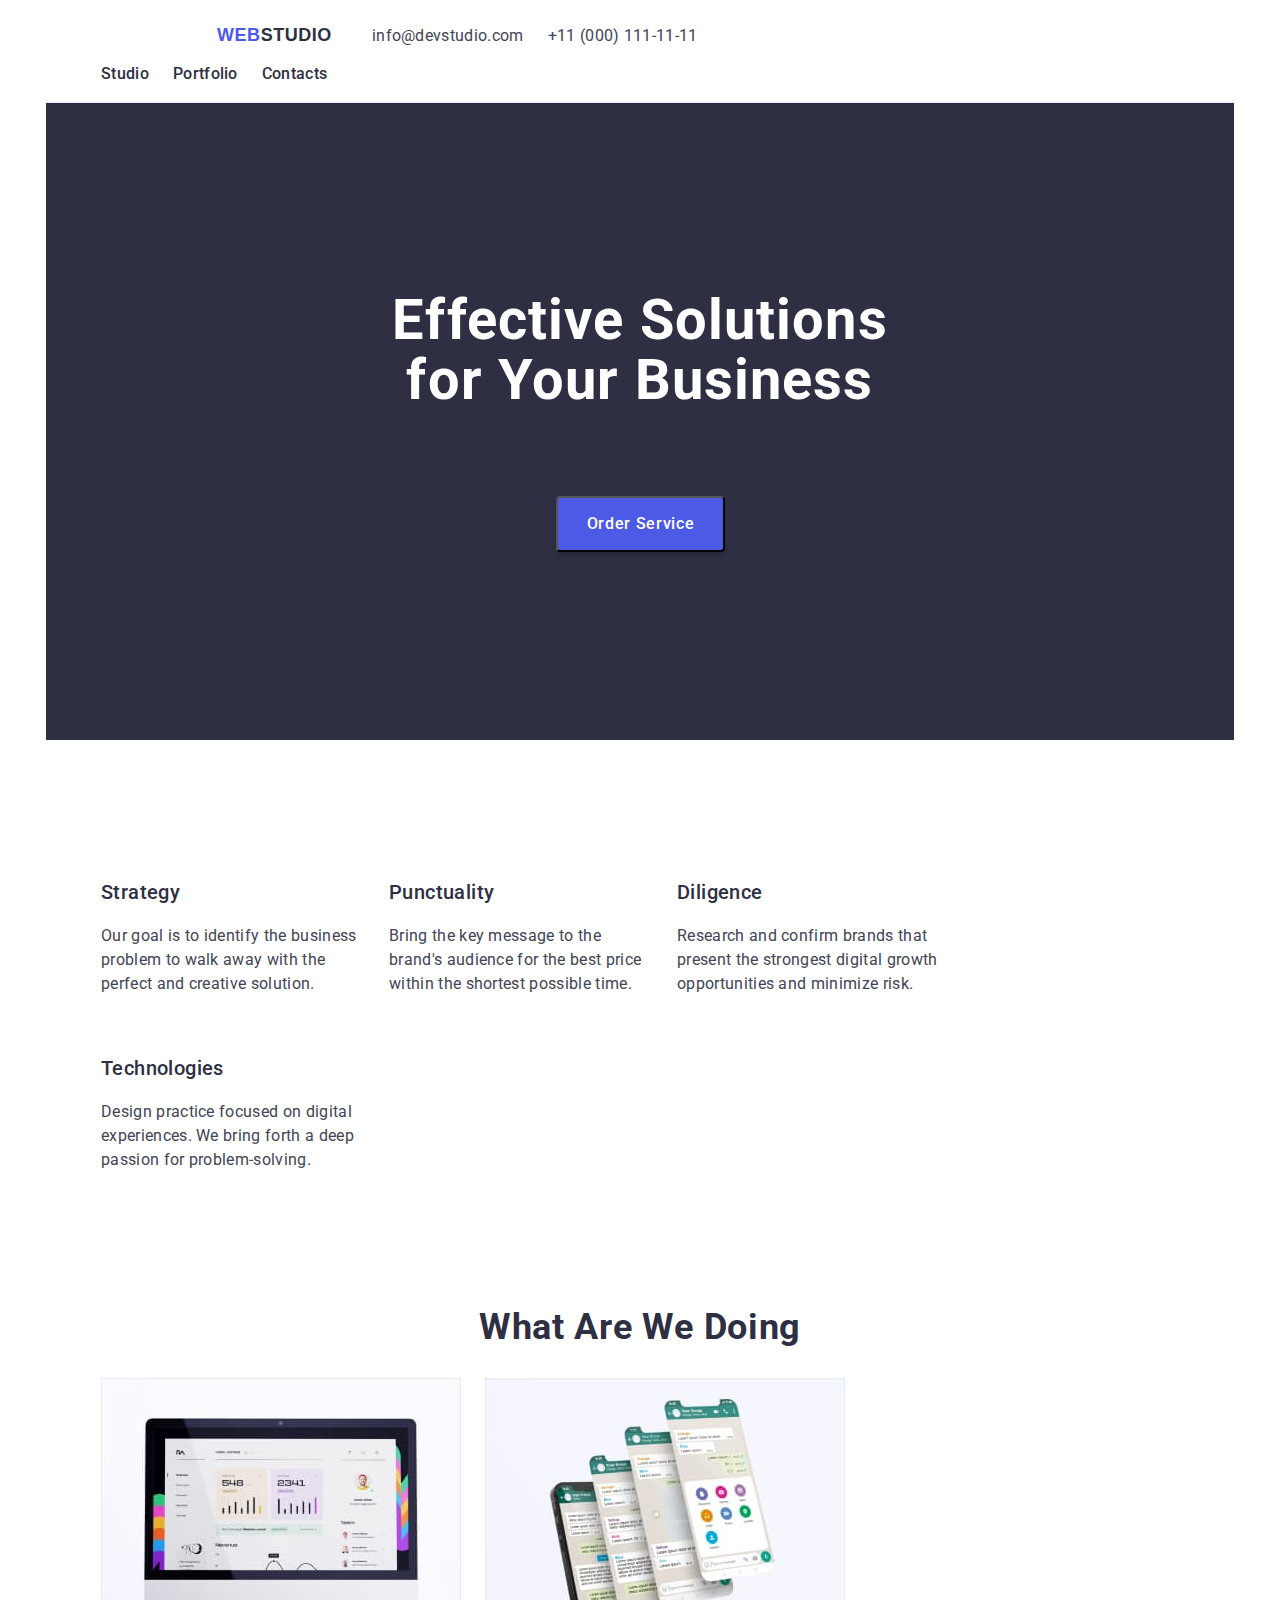
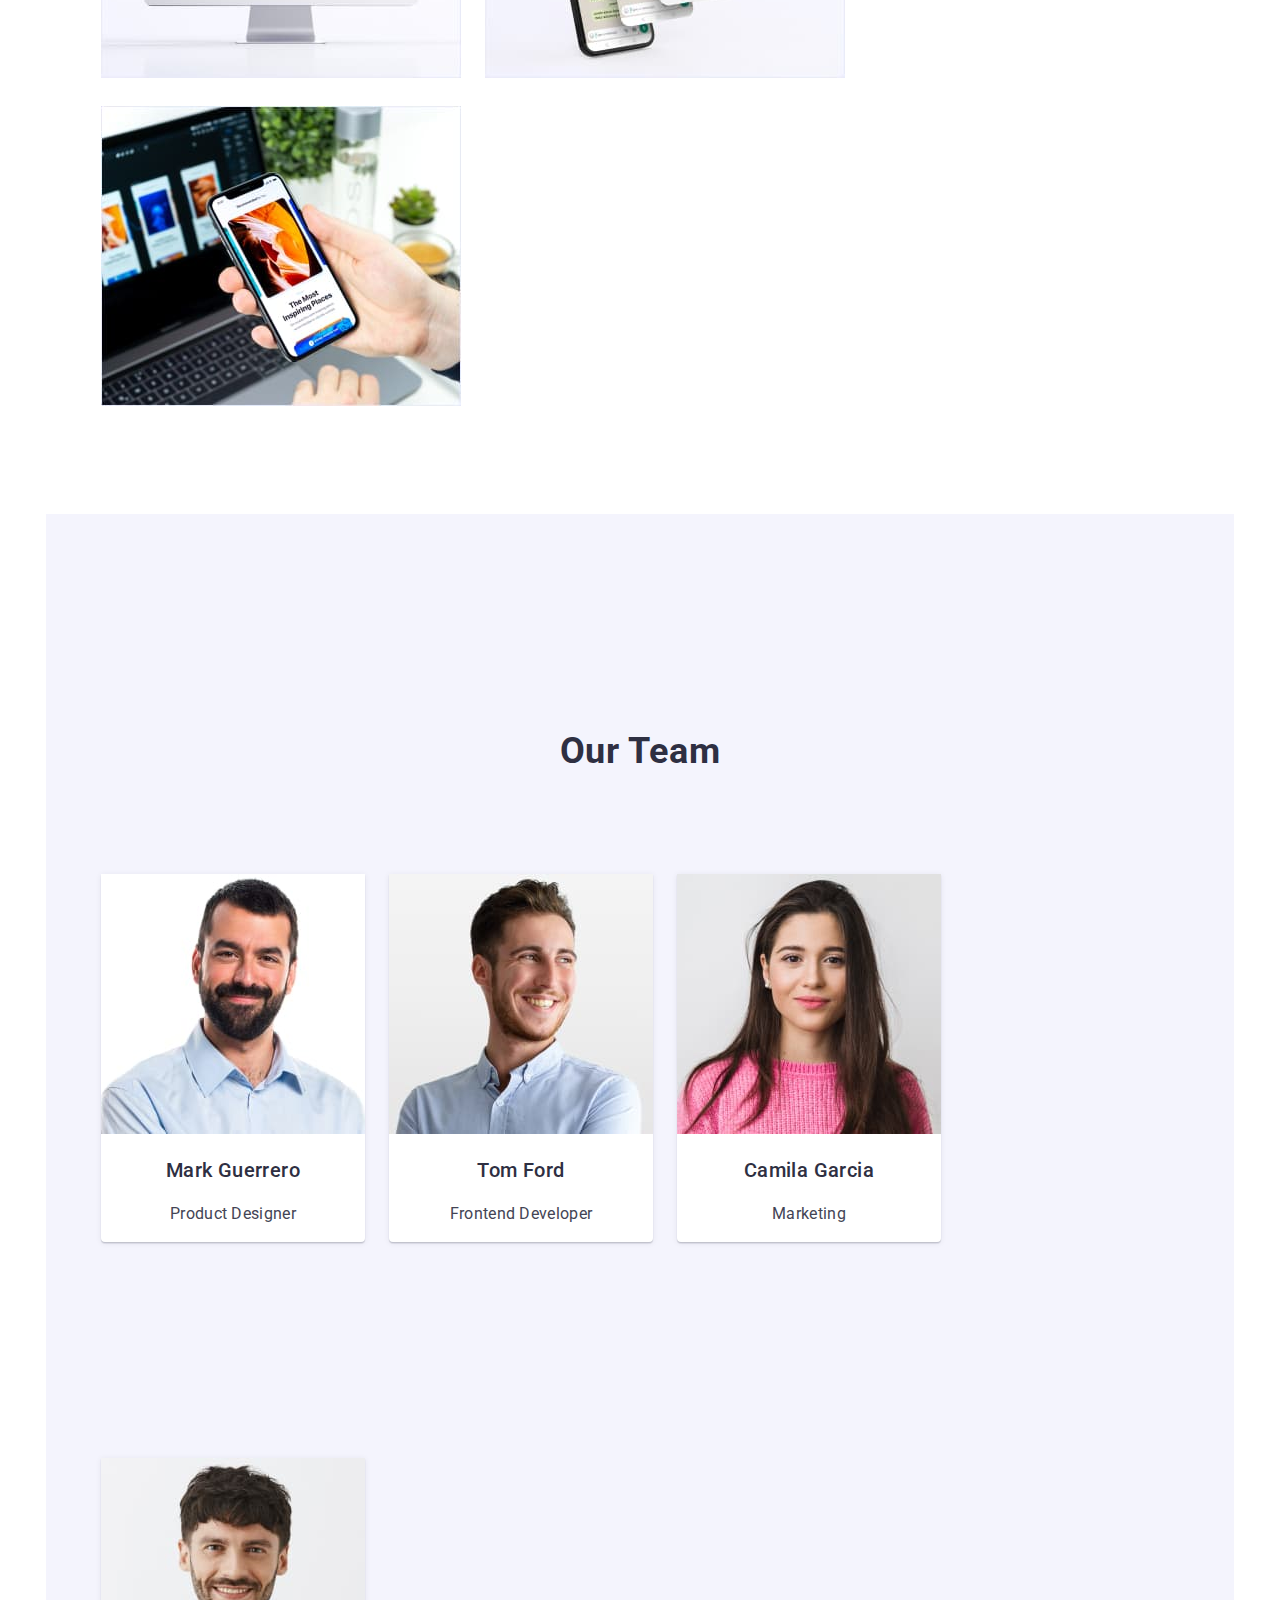
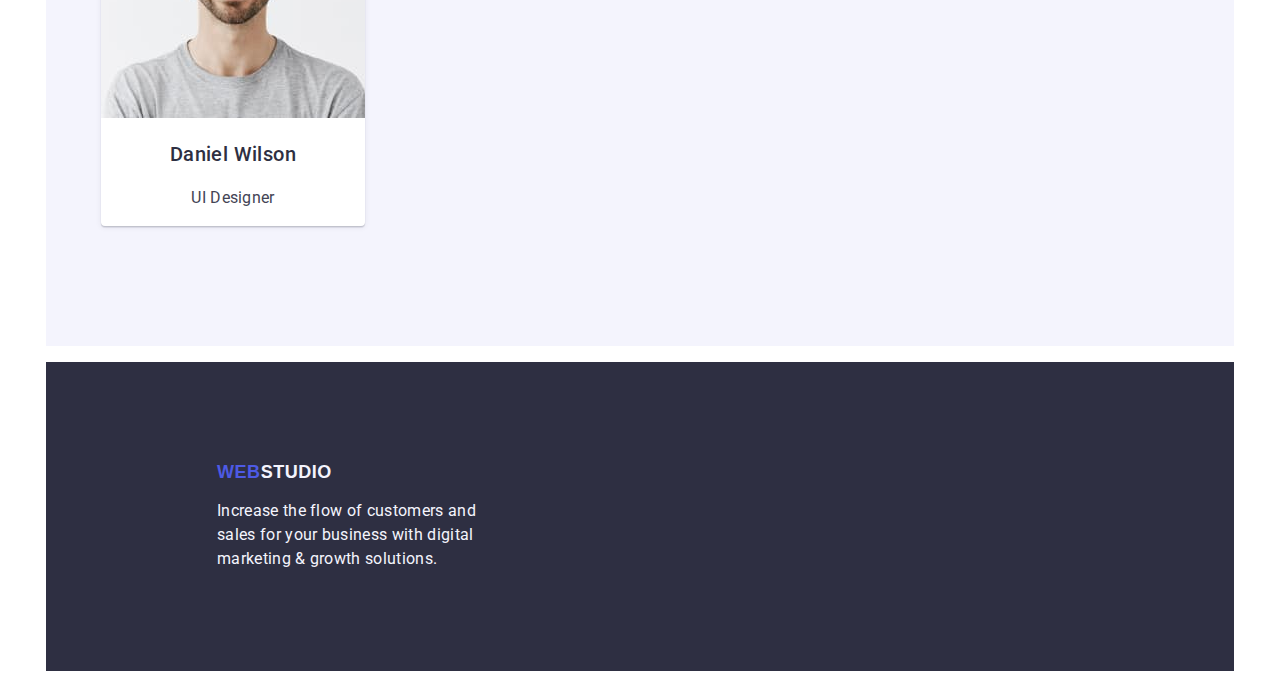
==== index.html @ 90f6d286 "homework#3" ====
<!DOCTYPE html>
<html lang="en">
<head>
    <meta charset="UTF-8">
    <meta http-equiv="X-UA-Compatible" content="IE=edge">
    <meta name="viewport" content="width=device-width, initial-scale=1.0">
    <link rel="stylesheet" href="node_modules/modern-normalize/modern-normalize.css">
    <link rel="preconnect" href="https://fonts.googleapis.com">
    <link rel="preconnect" href="https://fonts.gstatic.com" crossorigin>
    <link href="https://fonts.googleapis.com/css2?family=Courgette& family=Raleway:wght@800&family=Roboto:wght@400;500;700;900&display=swap"     rel="stylesheet">
    <link rel="stylesheet" href="./css/styles.css" />
    <title>WebStudio</title>
</head>
<body>
<header>
        <div class="container header">
        <nav>
        <a href="./index.html" class="logo link">Web<span class="logo-header">Studio</span></a>
            <ul class="list">
            <li>
                <a href="./index.html" class="link-header link">Studio</a>
            </li>
            <li>
                <a href="./portfolio.html" class="link-header link">Portfolio</a>
            </li>
            <li>
                <a href="" class="link-header link">Contacts</a>
            </li>
        </ul>
        </nav>
    <address class="contact">
    <ul class="list">
        <li>
            <a href="mailto:info@devstudio.com" class="link-contact link">info@devstudio.com</a>
        </li>
        <li>
            <a href="tel:+110001111111" class="link-contact link">+11 (000) 111-11-11</a>
        </li>
    </ul>
    </address>
</div>
</header>
<main>
    <section class="section">
    <div class="container hero">
 <h1 class="hero-title">Effective Solutions <br />for Your Business</h1>
 <button type="button" class="hero-button">Order Service</button>
</div>
 </section>
 <section class="section">
    <div class="container features">
    <h2 class="visually-hidden" hidden>Our features</h2>
 <ul class="list">
    <li>
        <div class="features-container">
        <h3 class="features-title">Strategy</h3>
        <p class="features-text">Our goal is to identify the business
            problem to walk away with the perfect and creative solution. </p>
        </div>
    </li>
    <li>
        <div class="features-container">
        <h3 class="features-title">Punctuality</h3>
        <p class="features-text">Bring the key message to the brand's audience for the best price within the shortest possible time.</p>
    </div>
    </li>
    <li>
        <div class="features-container">
        <h3 class="features-title">Diligence</h3>
       <p class="features-text">Research and confirm brands that present the strongest digital growth opportunities and minimize risk.</p>
    </div>
    </li>
    <li>
        <div class="features-container">
        <h3 class="features-title">Technologies</h3>
        <p class="features-text">Design practice focused on digital experiences. We bring forth a deep passion for problem-solving.</p>
    </div>
    </li>
 </ul>
</div>
 </section>
 <section class="section">
    <div class="container project"> 
 <h2 class="secondary-title">What are we doing</h2>
 <ul class="list">
    <li>
        <div class="project-container">
        <img src="./images/monitor.jpg" alt="monitor" width="360" height="300"/>
    </div>
    </li>
    <li>
        <div class="project-container">
        <img src="./images/phone.jpg" alt="phone" width="360" height="300"/>
    </div>
    </li>
    <li>
        <div class="project-container">
        <img src="./images/nout.jpg" alt="nout" width="360" height="300"/>
    </div>
    </li>
 </ul>
</div>
</section>
<section class="section">
    <div class="container comando">     
 <h2 class="secondary-title">Our Team</h2>
 <ul class="list">
    <li class="comando-fon-secondary">
        <div class="comando-container">
        <img src="./images/mark.jpg" alt="mark" width="264" height="260"/>
        <h3 class="comando-title">Mark Guerrero</h3>
        <p class="comando-text">Product Designer</p>
    </div>
    </li>
    <li class="comando-fon-secondary">
        <div class="comando-container">
        <img src="./images/tom.jpg" alt="tom" width="264" height="260"/>
        <h3 class="comando-title">Tom Ford</h3>
        <p class="comando-text">Frontend Developer</p>
    </div>
    </li>
    <li class="comando-fon-secondary">
        <div class="comando-container">
        <img src="./images/camila.jpg" alt="camila" width="264" height="260"/>
        <h3 class="comando-title">Camila Garcia</h3>
        <p class="comando-text">Marketing</p>
    </div>
    </li>
    <li class="comando-fon-secondary">
        <div class="comando-container ">
        <img src="./images/daniel.jpg" alt="daniel" width="264" height="260"/>
        <h3 class="comando-title">Daniel Wilson</h3>
        <p class="comando-text">UI Designer</p>
    </div>
    </li>
 </ul>
 </div>
</section>
</main>
<footer>
    <div class="container footer"> 
       <a href="./index.html" class="logo link">Web<span class="logo-footer">Studio</span></a>
    <p class="footer-text">Increase the flow of customers and <br /> sales for your business with digital <br /> marketing & growth solutions.</p>
    </div>
</footer>
</body>
</html>
---- css/styles.css ----
:root {
--brand-color:#434455;
--fon-text-color:#FFFFFF;
--logo-color:#4D5AE5;
--active-color:#404BBF;
--secondary-color:#2E2F42;
--text-footer-color:#F4F4FD;
--border-portfolio-color:#E7E9FC;

}
body {
    font-family: 'Roboto', sans-serif;
    font-size: 16px;
    font-weight: 400;
    color:var(--brand-color) ;
    background-color: var(--fon-text-color);
  } 
.logo {
    color: var(--logo-color);
    font-family: 'Raleway', sans-serif;
    font-weight: 800;
    font-size: 18px;
    line-height: 1.17;
    text-transform: uppercase;
    letter-spacing: 0.03em;
    text-decoration: none;
    padding-left: 156px;
}
.logo-header {
    color: var(--secondary-color);
}

.list {
    list-style: none;
    display: flex;
    flex-wrap: wrap;
    align-items: center;
    gap: 24px;
    }
.link {
    text-decoration: none;
}
.link-header {
    font-weight: 500;
    font-size: 16px;
    line-height: 1.5;
    letter-spacing: 0.02em;
    color: var(--secondary-color); 
  
}
.link:hover,
.link:focus {
    color: var(--active-color);
}
.contact {  
    font-style: normal;
}
.link-contact {
    font-size: 16px;
    line-height: 1.5;
    letter-spacing: 0.02em;
    color: var(--brand-color);
}
.link-contact:hover,
.link-contact:focus {
    color: var(--active-color); 
}
.hero {
    background-color: var(--secondary-color);
    text-align: center;
    
}
.hero-title {
    font-size: 56px;
    line-height: 1.07;
    color: var(--fon-text-color);
    letter-spacing: 0.02em; 
    padding-top: 188px;
    margin-top: 0; 
}
.hero-button {
    font-family: 'Roboto', sans-serif;
    background: var(--logo-color);
    color: var(--fon-text-color);
    font-weight: 500;
    font-size: 16px;
    line-height: 1.5;
    letter-spacing: 0.04em;
    cursor: pointer;
    width: 169px;
    height: 56px;
    box-shadow: 0px 4px 4px rgba(0, 0, 0, 0.15);
    border-radius: 4px;
    margin-top: 48px;
    margin-right: 495px;
    margin-bottom: 188px;
    margin-left: 495px;
}
.hero-button:hover,
.hero-button:focus {
    background: var(--active-color);
}
.features-title {
    color: var(--secondary-color);
    font-weight: 500;
    font-size: 20px;
    line-height: 1.2;
    letter-spacing: 0.02em;
}
 .features-text {
    font-size: 16px;
    line-height: 1.5;
    letter-spacing: 0.02em;
    
 } 
 .secondary-title {
    color: var(--secondary-color);
    font-size: 36px;
    line-height: 1.11;
    text-align: center;
    letter-spacing: 0.02em;
    text-transform: capitalize;
 }
 .comando {
    background-color: var(--text-footer-color);
    width: 264px;
    padding-top: 188px;
    margin-top: 104px;

}
 .comando-fon-secondary {
   background-color: var(--fon-text-color);
   box-shadow: 0px 1px 6px rgba(46, 47, 66, 0.08), 0px 1px 1px rgba(46, 47, 66, 0.16), 0px 2px 1px rgba(46, 47, 66, 0.08);
   border-radius: 0px 0px 4px 4px;
   margin-bottom: 120px;
   margin-top: 72px;
   
 }
 .comando-title {
    color: var(--secondary-color);
    font-weight: 500;
    font-size: 20px;
    line-height: 1.2;
    text-align: center;
    letter-spacing: 0.02em;
    
 }
 .comando-text {
    font-size: 16px;
    line-height: 1.5;
    text-align: center;
    letter-spacing: 0.02em;
     }
 .footer {
    background: var(--secondary-color);
    padding-top: 100px;
      }
 .footer-text {
    font-size: 16px;
    line-height: 1.5;
    letter-spacing: 0.02em;
    color: var(--text-footer-color);
    width: 264px;
    margin-top: 16px;
    padding-left: 156px;
    padding-bottom: 100px;
 }
  .logo-footer {
    font-family: 'Raleway', sans-serif;
    color: var(--text-footer-color);

  }
  .portfolio-button {
    font-family: 'Roboto', sans-serif;
    font-weight: 500;
    font-size: 16px;
    line-height: 1.5;
    letter-spacing: 0.04em;
    background: var(--text-footer-color);
    border: 1px solid var(--border-portfolio-color);
    color: var(--logo-color);
    cursor: pointer;
    height: 48px;
    padding-top: 12px;
    padding-right: 24px;
    padding-bottom: 12px;
    padding-left: 24px;
    
  }
  .portfolio-button:hover,
  .portfolio-button:focus {
    background: var(--active-color);
    color: var(--fon-text-color);
  }
    .portfolio-title {
    color: var(--secondary-color);
    font-weight: 500;
    font-size: 20px;
    line-height: 1.2;
    letter-spacing: 0.02em;
  }
  .portfolio-text {
    color: var(--brand-color);
    font-size: 16px;
    line-height: 1.5;
    letter-spacing: 0.02em;
     }
     
.portfolio-card {
    height: 420px;
    background: #FFFFFF;
    border-right: 1px solid #E7E9FC;
    border-bottom: 1px solid #E7E9FC;
    border-left: 1px solid #E7E9FC;
    
    
}
.visually-hidden {
    position: absolute;
    white-space: nowrap;
    width: 1px;
    height: 1px;
    overflow: hidden;
    border: 0;
    padding: 0;
    clip: rect(0 0 0 0);
    clip-path: inset(100%);
    margin: -1px;
  }
  .header {
    display: flex;
    border-bottom: 1px solid #E7E9FC;
    align-items: baseline;
}
.container {
    width: 1158px;
    margin-right: auto;
    margin-left: auto; 
    padding-right: 15px;
    padding-left: 15px;   
}
.features-container {
    width: 264px;
    }
    .features {
    margin-top: 120px;
    margin-bottom: 120px;
    }
    .button {
    margin-top: 96px;
    margin-right: 427px;
    margin-bottom: 72px;
    margin-left: 427px;
    align-items: center;
    }
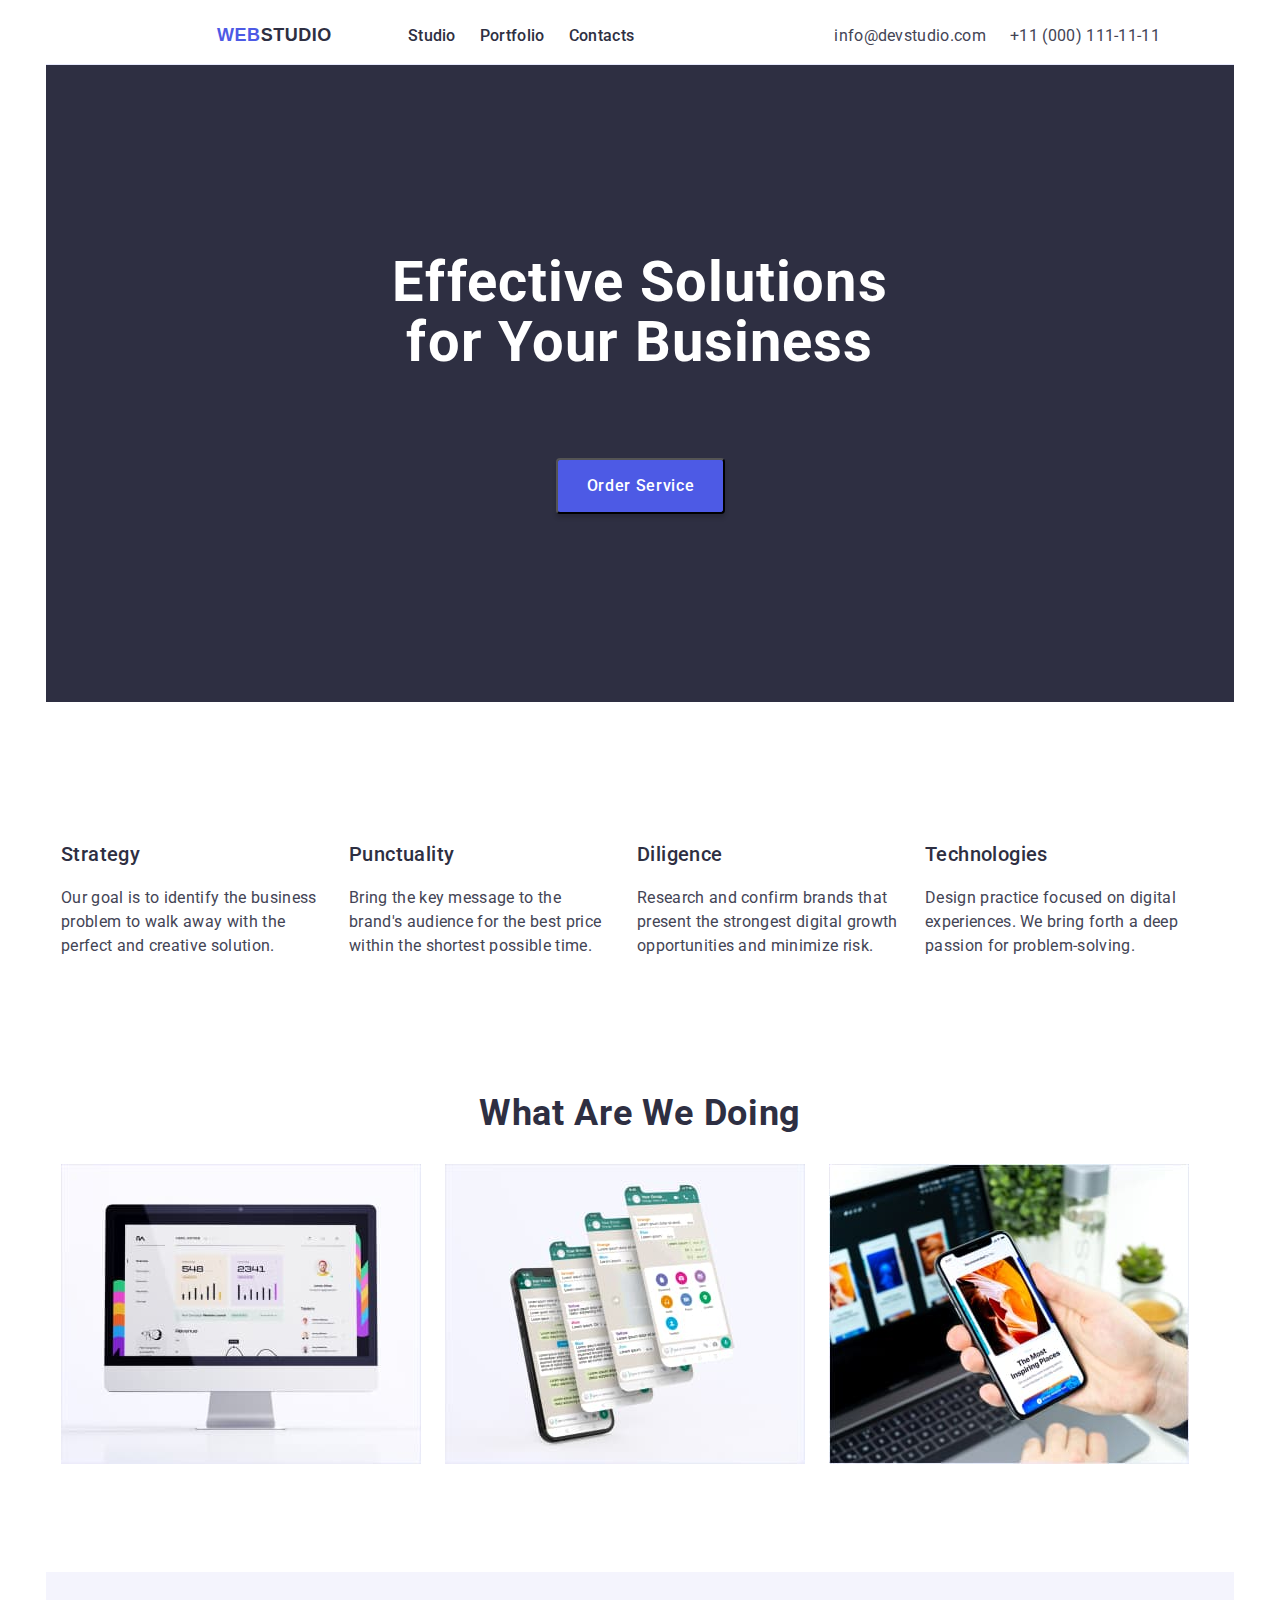
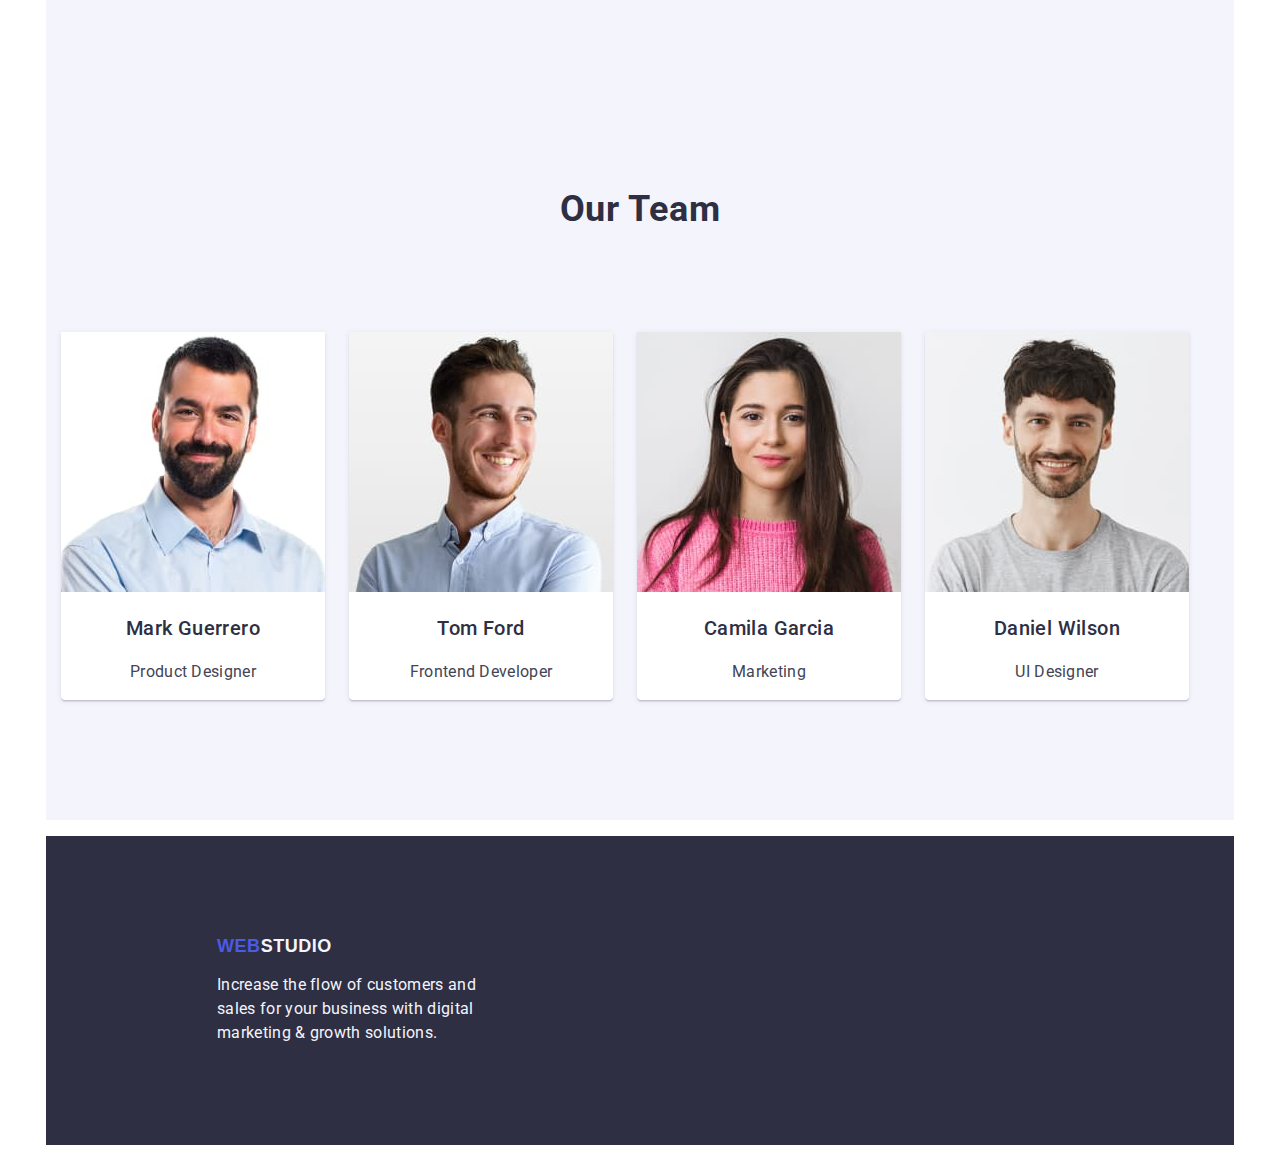
==== commit 87086f9e: "homework#3" ====
--- a/index.html
+++ b/index.html
@@ -14,7 +14,7 @@
 <body>
 <header>
         <div class="container header">
-        <nav>
+        <nav class="nav-menu">
         <a href="./index.html" class="logo link">Web<span class="logo-header">Studio</span></a>
             <ul class="list">
             <li>
--- a/css/styles.css
+++ b/css/styles.css
@@ -28,6 +28,7 @@
 }
 .logo-header {
     color: var(--secondary-color);
+    margin-right: 76px;
 }
 
 .list {
@@ -36,6 +37,7 @@
     flex-wrap: wrap;
     align-items: center;
     gap: 24px;
+    padding-left: 0;
     }
 .link {
     text-decoration: none;
@@ -126,7 +128,6 @@
     width: 264px;
     padding-top: 188px;
     margin-top: 104px;
-
 }
  .comando-fon-secondary {
    background-color: var(--fon-text-color);
@@ -212,7 +213,7 @@
     border-right: 1px solid #E7E9FC;
     border-bottom: 1px solid #E7E9FC;
     border-left: 1px solid #E7E9FC;
-    
+    text-align: center;
     
 }
 .visually-hidden {
@@ -227,10 +228,11 @@
     clip-path: inset(100%);
     margin: -1px;
   }
-  .header {
+.header {
     display: flex;
     border-bottom: 1px solid #E7E9FC;
     align-items: baseline;
+    width: 1158px;
 }
 .container {
     width: 1158px;
@@ -242,16 +244,21 @@
 .features-container {
     width: 264px;
     }
-    .features {
+.features {
     margin-top: 120px;
     margin-bottom: 120px;
     }
-    .button {
+.button {
     margin-top: 96px;
     margin-right: 427px;
     margin-bottom: 72px;
     margin-left: 427px;
     align-items: center;
     }
-        
+.nav-menu {
+    display: flex;
+    align-items: baseline;
+    margin-right: 200px;
+    } 
+
     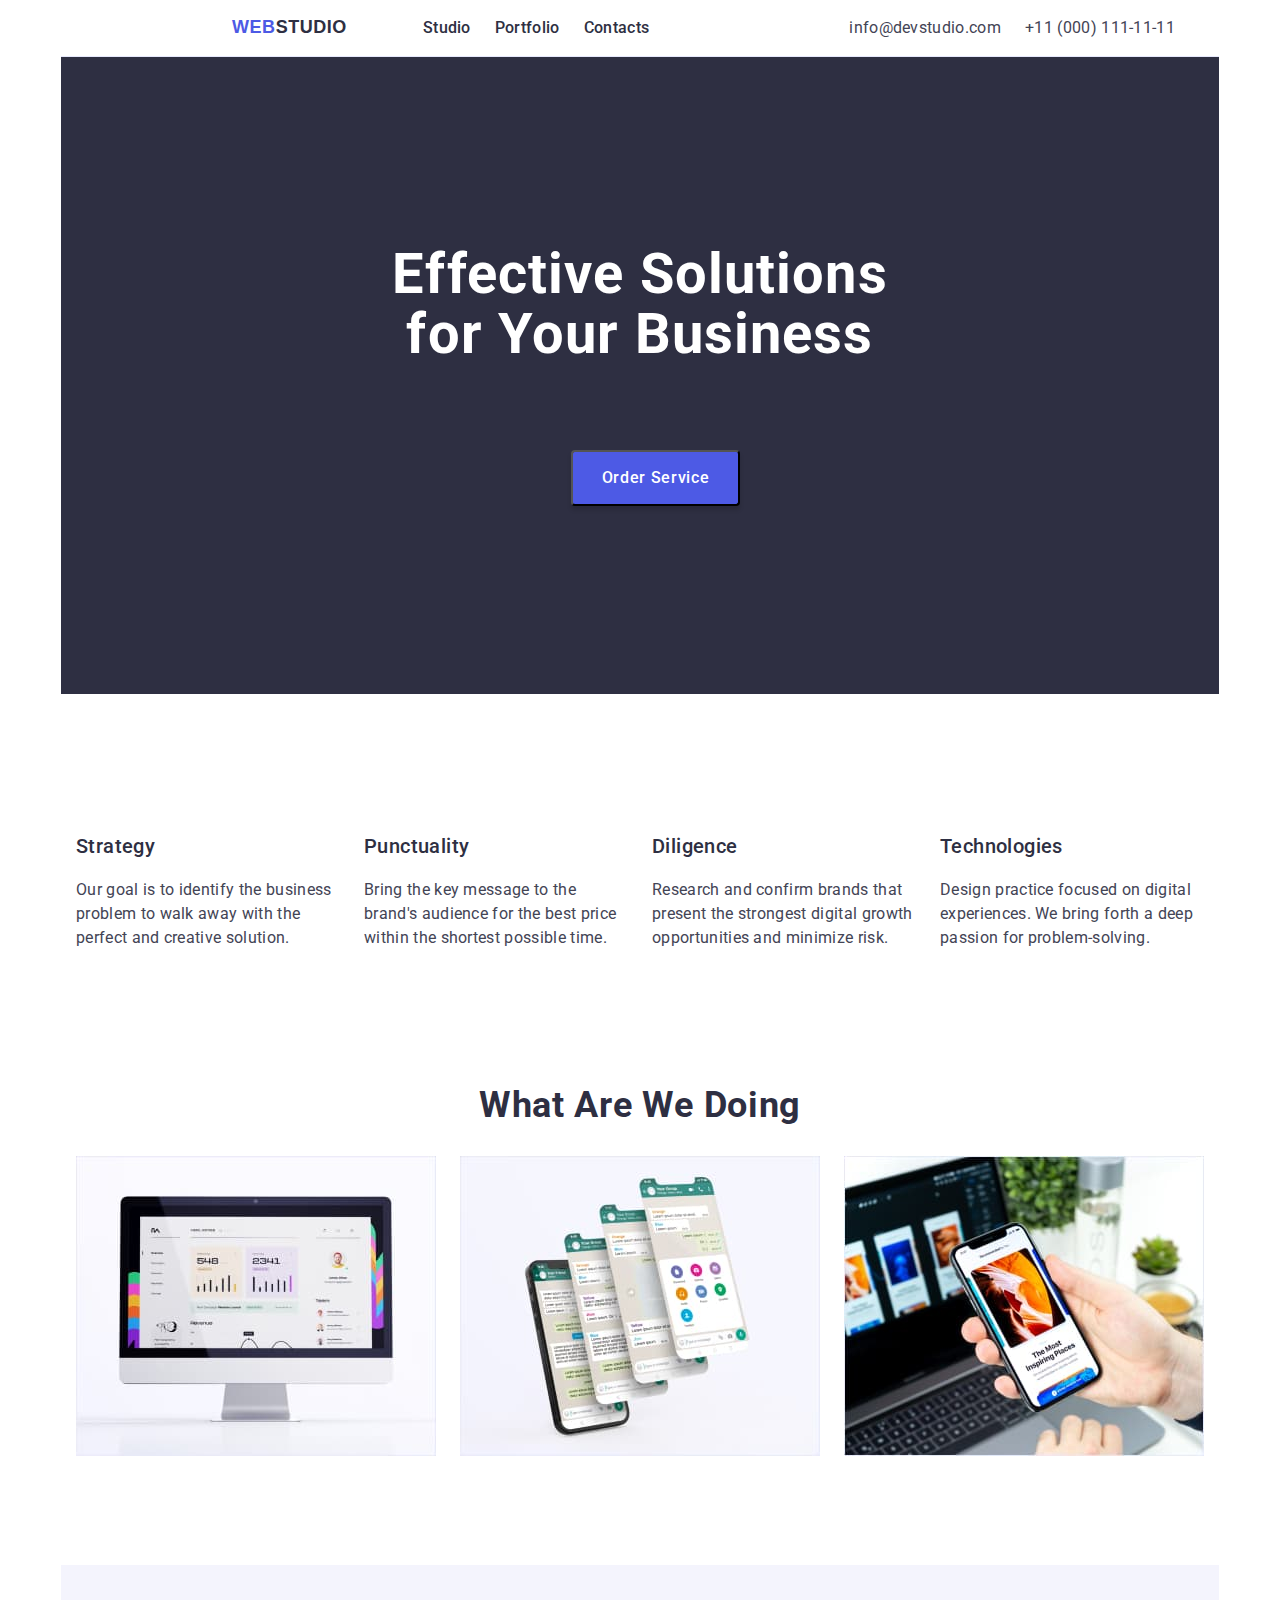
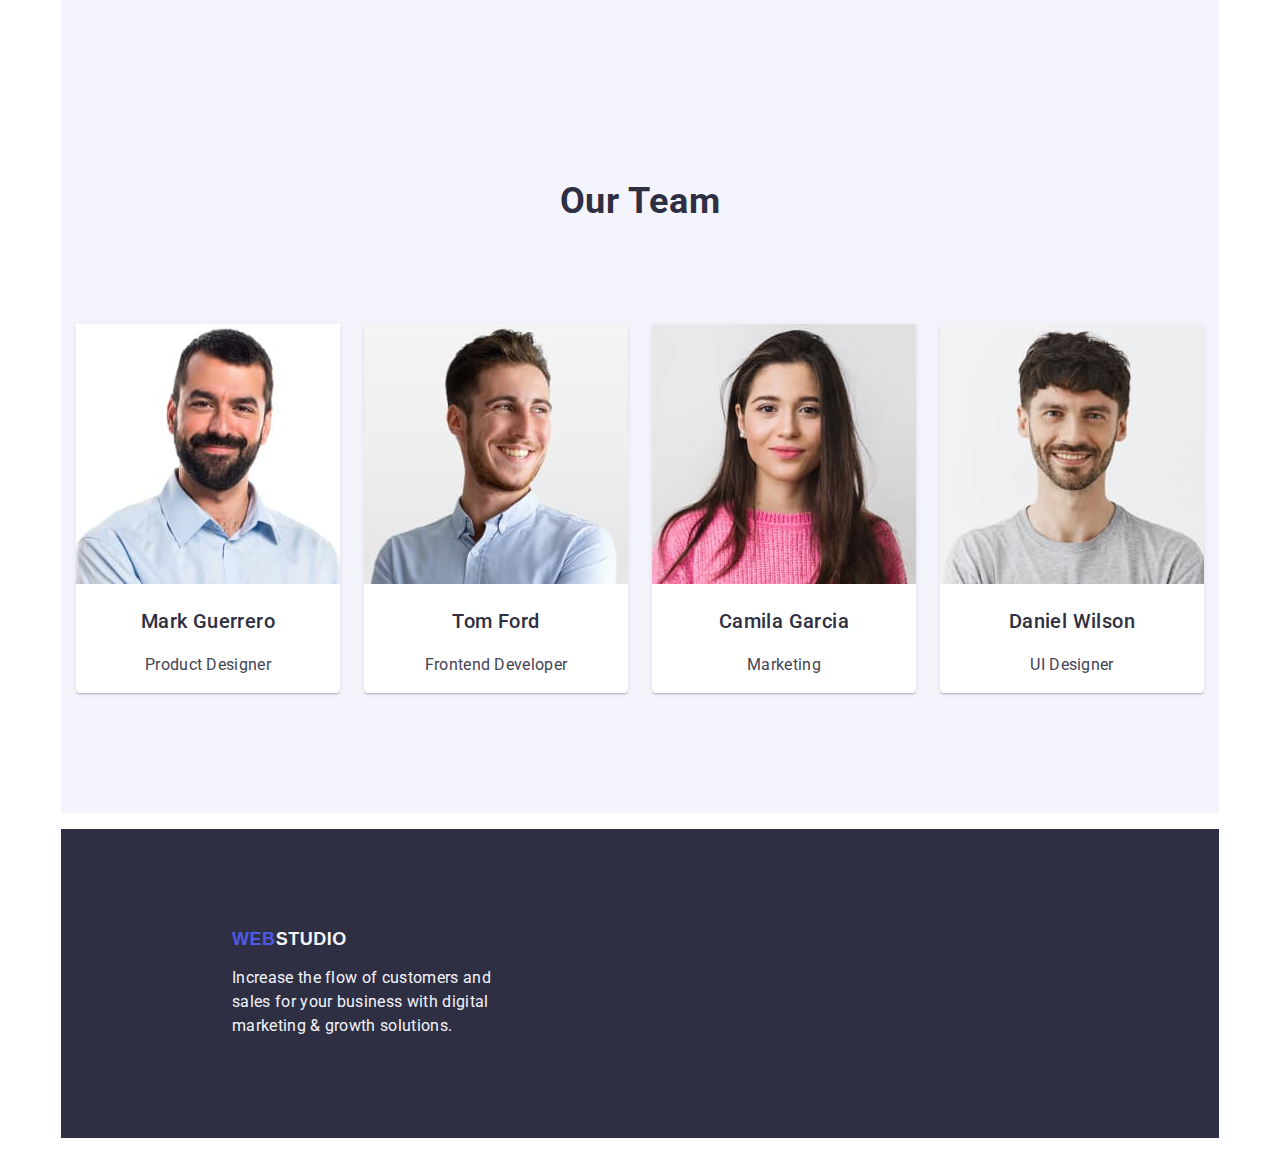
==== commit ac503ded: "homework#3" ====
--- a/index.html
+++ b/index.html
@@ -4,10 +4,10 @@
     <meta charset="UTF-8">
     <meta http-equiv="X-UA-Compatible" content="IE=edge">
     <meta name="viewport" content="width=device-width, initial-scale=1.0">
-    <link rel="stylesheet" href="node_modules/modern-normalize/modern-normalize.css">
     <link rel="preconnect" href="https://fonts.googleapis.com">
     <link rel="preconnect" href="https://fonts.gstatic.com" crossorigin>
     <link href="https://fonts.googleapis.com/css2?family=Courgette& family=Raleway:wght@800&family=Roboto:wght@400;500;700;900&display=swap"     rel="stylesheet">
+    <link rel="stylesheet" href="https://cdn.jsdelivr.net/npm/modern-normalize@2.0.0/modern-normalize.min.css">
     <link rel="stylesheet" href="./css/styles.css" />
     <title>WebStudio</title>
 </head>
--- a/css/styles.css
+++ b/css/styles.css
@@ -161,7 +161,6 @@
     line-height: 1.5;
     letter-spacing: 0.02em;
     color: var(--text-footer-color);
-    width: 264px;
     margin-top: 16px;
     padding-left: 156px;
     padding-bottom: 100px;
@@ -260,5 +259,9 @@
     align-items: baseline;
     margin-right: 200px;
     } 
+    .portfolio {
+       padding-left: 0;
+
+    }
 
     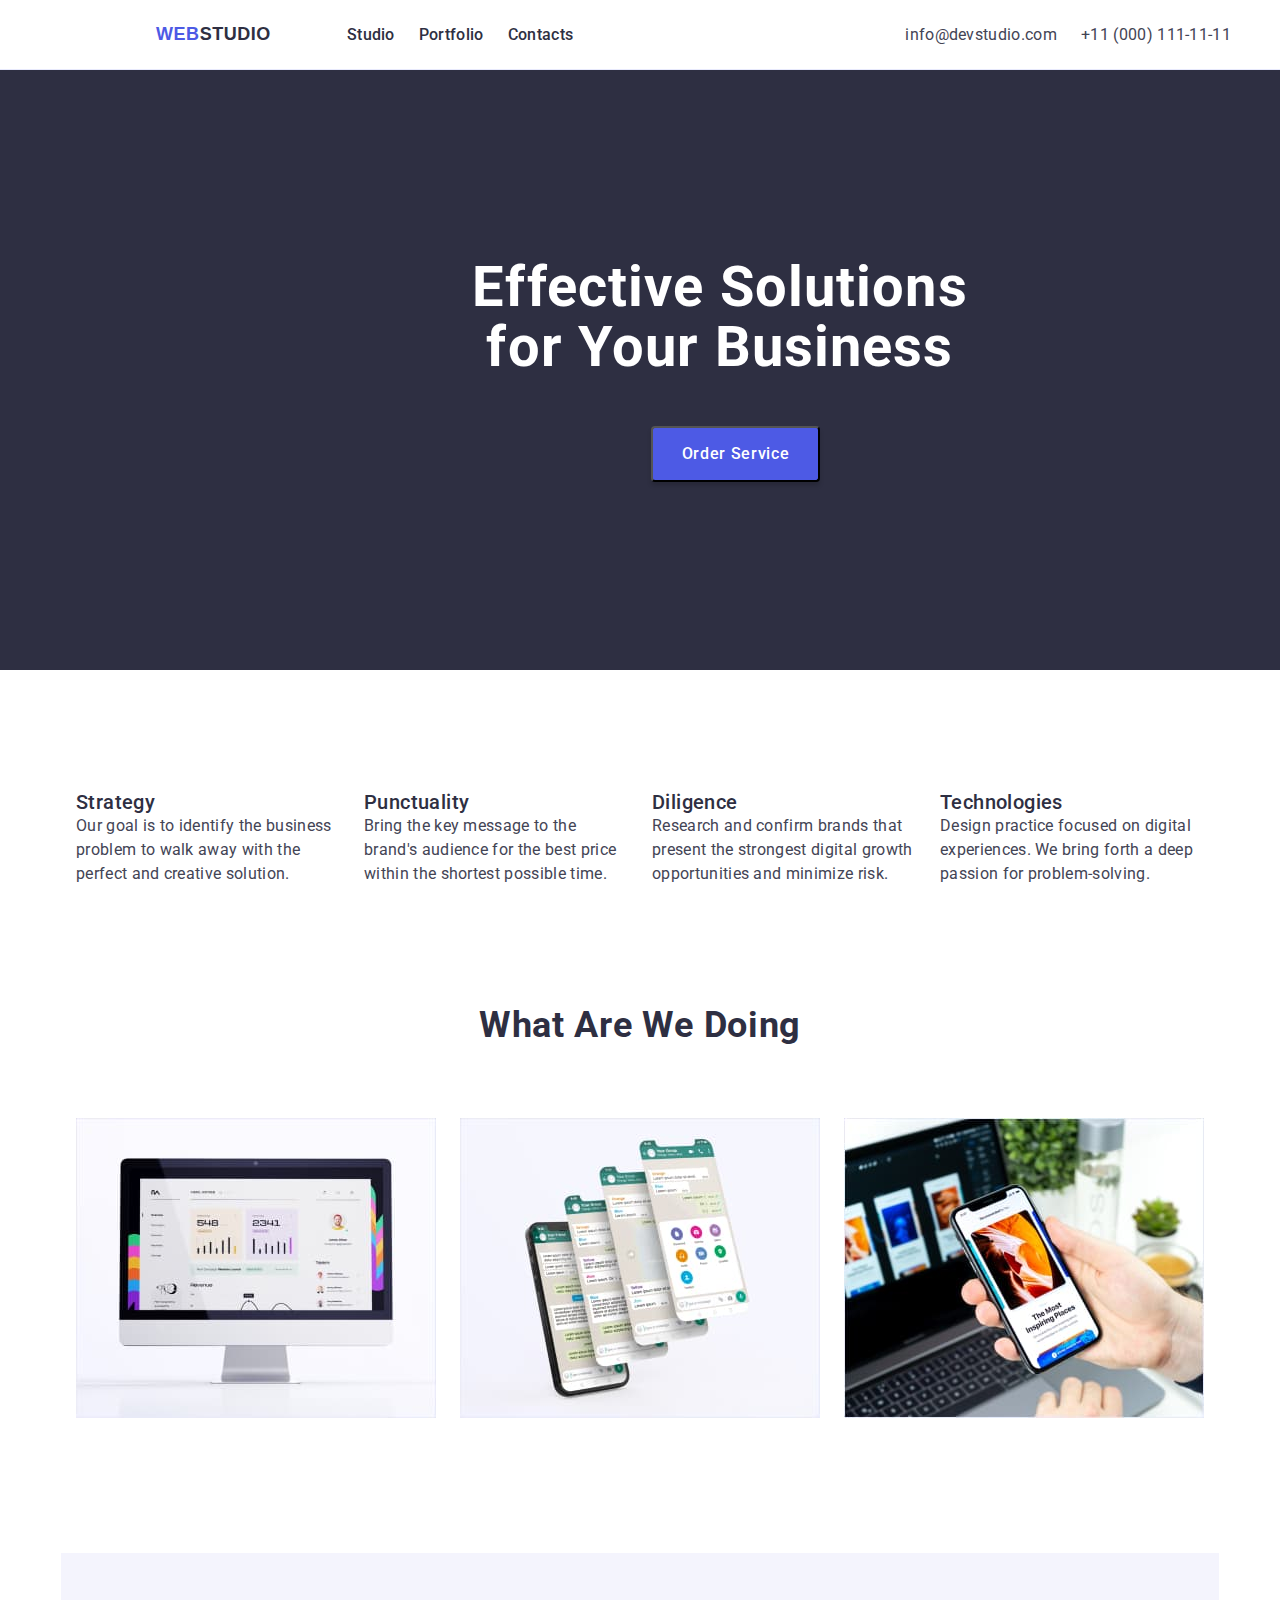
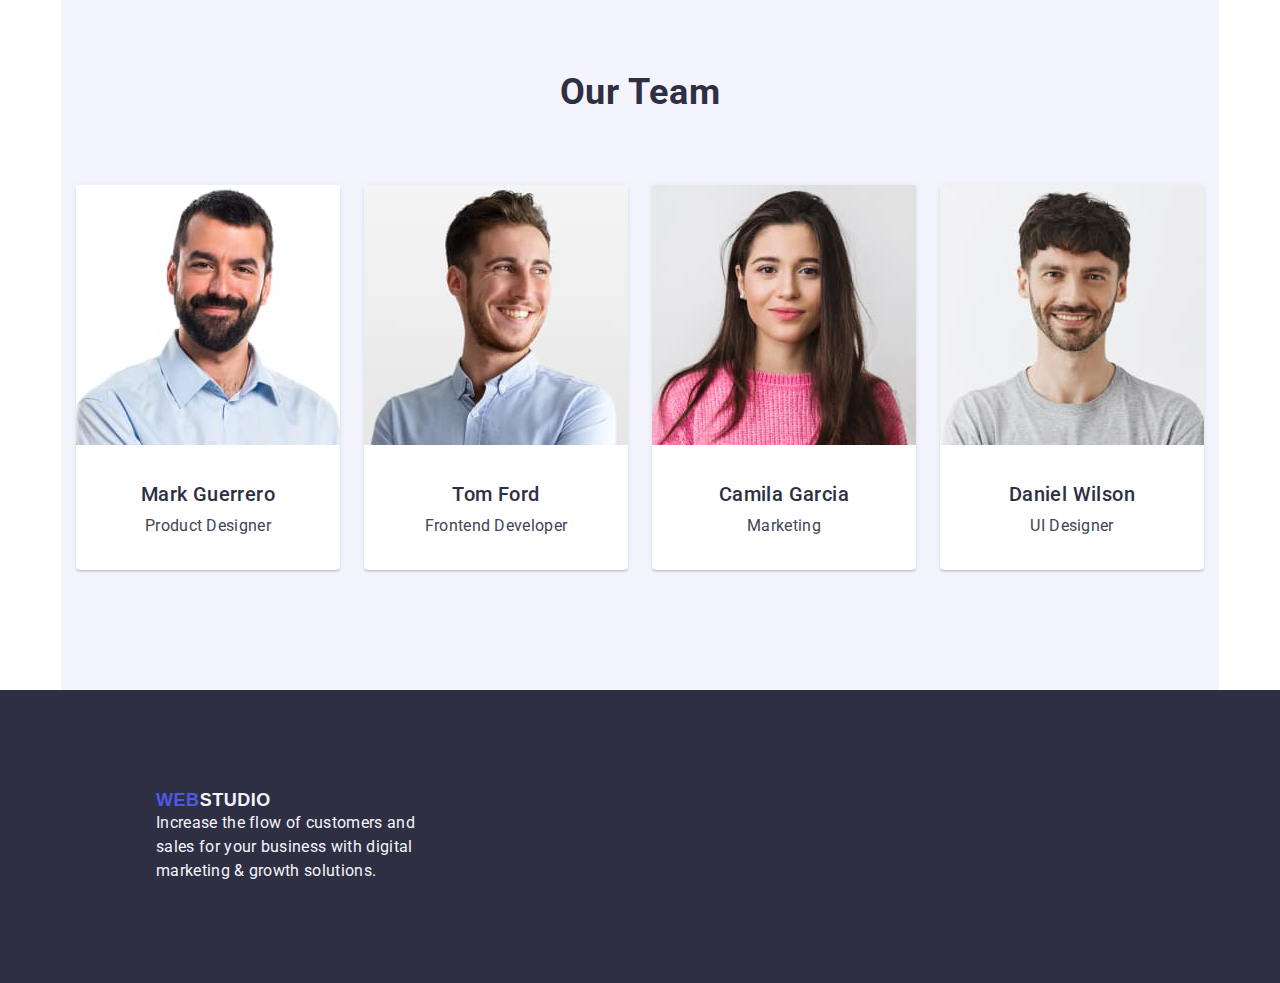
==== commit 9f1b19a7: "homework#3" ====
--- a/index.html
+++ b/index.html
@@ -12,7 +12,7 @@
     <title>WebStudio</title>
 </head>
 <body>
-<header>
+<header class="header-section">
         <div class="container header">
         <nav class="nav-menu">
         <a href="./index.html" class="logo link">Web<span class="logo-header">Studio</span></a>
@@ -41,7 +41,7 @@
 </div>
 </header>
 <main>
-    <section class="section">
+    <section class="section hero-section">
     <div class="container hero">
  <h1 class="hero-title">Effective Solutions <br />for Your Business</h1>
  <button type="button" class="hero-button">Order Service</button>
@@ -137,7 +137,7 @@
  </div>
 </section>
 </main>
-<footer>
+<footer class="footer-section">
     <div class="container footer"> 
        <a href="./index.html" class="logo link">Web<span class="logo-footer">Studio</span></a>
     <p class="footer-text">Increase the flow of customers and <br /> sales for your business with digital <br /> marketing & growth solutions.</p>
--- a/css/styles.css
+++ b/css/styles.css
@@ -6,7 +6,8 @@
 --secondary-color:#2E2F42;
 --text-footer-color:#F4F4FD;
 --border-portfolio-color:#E7E9FC;
-
+--box-shadow-hero-bt-color:0px 4px 4px rgba(0, 0, 0, 0.15);
+--box-shadow-comando-card-color: 0px 1px 6px rgba(46, 47, 66, 0.08), 0px 1px 1px rgba(46, 47, 66, 0.16), 0px 2px 1px rgba(46, 47, 66, 0.08);
 }
 body {
     font-family: 'Roboto', sans-serif;
@@ -15,6 +16,15 @@
     color:var(--brand-color) ;
     background-color: var(--fon-text-color);
   } 
+  h1,h2,h3,p {
+    margin-top: 0;
+	margin-bottom: 0;
+  }
+  ul {
+    margin-top: 0;
+	margin-bottom: 0;
+    padding-left: 0;
+  }
 .logo {
     color: var(--logo-color);
     font-family: 'Raleway', sans-serif;
@@ -24,7 +34,9 @@
     text-transform: uppercase;
     letter-spacing: 0.03em;
     text-decoration: none;
-    padding-left: 156px;
+    padding-top: 24px;
+    padding-bottom: 24px;
+   
 }
 .logo-header {
     color: var(--secondary-color);
@@ -37,7 +49,6 @@
     flex-wrap: wrap;
     align-items: center;
     gap: 24px;
-    padding-left: 0;
     }
 .link {
     text-decoration: none;
@@ -67,10 +78,14 @@
 .link-contact:focus {
     color: var(--active-color); 
 }
-.hero {
+.hero-section {
     background-color: var(--secondary-color);
     text-align: center;
-    
+    width: 1440px;
+    display: flex;
+    align-items: center;
+    margin-left: auto;
+    margin-right: auto;
 }
 .hero-title {
     font-size: 56px;
@@ -78,8 +93,7 @@
     color: var(--fon-text-color);
     letter-spacing: 0.02em; 
     padding-top: 188px;
-    margin-top: 0; 
-}
+   }
 .hero-button {
     font-family: 'Roboto', sans-serif;
     background: var(--logo-color);
@@ -91,7 +105,7 @@
     cursor: pointer;
     width: 169px;
     height: 56px;
-    box-shadow: 0px 4px 4px rgba(0, 0, 0, 0.15);
+    box-shadow: var(--box-shadow-hero-bt-color);
     border-radius: 4px;
     margin-top: 48px;
     margin-right: 495px;
@@ -113,8 +127,7 @@
     font-size: 16px;
     line-height: 1.5;
     letter-spacing: 0.02em;
-    
- } 
+ }
  .secondary-title {
     color: var(--secondary-color);
     font-size: 36px;
@@ -122,20 +135,19 @@
     text-align: center;
     letter-spacing: 0.02em;
     text-transform: capitalize;
- }
+    margin-bottom: 72px;
+    }
  .comando {
     background-color: var(--text-footer-color);
     width: 264px;
-    padding-top: 188px;
-    margin-top: 104px;
+    padding-top: 120px;
+    margin-top: 131px;
 }
  .comando-fon-secondary {
    background-color: var(--fon-text-color);
-   box-shadow: 0px 1px 6px rgba(46, 47, 66, 0.08), 0px 1px 1px rgba(46, 47, 66, 0.16), 0px 2px 1px rgba(46, 47, 66, 0.08);
-   border-radius: 0px 0px 4px 4px;
+   box-shadow: var(--box-shadow-comando-card-color);
+   border-radius: 0px 0px 4px 4px;  
    margin-bottom: 120px;
-   margin-top: 72px;
-   
  }
  .comando-title {
     color: var(--secondary-color);
@@ -144,31 +156,39 @@
     line-height: 1.2;
     text-align: center;
     letter-spacing: 0.02em;
-    
+    padding-top: 32px;
+    margin-bottom: 8px;
  }
  .comando-text {
     font-size: 16px;
     line-height: 1.5;
     text-align: center;
     letter-spacing: 0.02em;
+    padding-bottom: 32px;
      }
  .footer {
-    background: var(--secondary-color);
     padding-top: 100px;
       }
+ .footer-section {
+    background: var(--secondary-color);
+    width: 1440px;
+    display: flex;
+    align-items: center;
+    margin-left: auto;
+    margin-right: auto;
+     }
  .footer-text {
     font-size: 16px;
     line-height: 1.5;
     letter-spacing: 0.02em;
     color: var(--text-footer-color);
-    margin-top: 16px;
-    padding-left: 156px;
+    width: 264px;
     padding-bottom: 100px;
  }
   .logo-footer {
     font-family: 'Raleway', sans-serif;
     color: var(--text-footer-color);
-
+    padding-top: 100px ;
   }
   .portfolio-button {
     font-family: 'Roboto', sans-serif;
@@ -185,6 +205,7 @@
     padding-right: 24px;
     padding-bottom: 12px;
     padding-left: 24px;
+    align-items: center;
     
   }
   .portfolio-button:hover,
@@ -198,22 +219,25 @@
     font-size: 20px;
     line-height: 1.2;
     letter-spacing: 0.02em;
+    margin-top: 32px;
+    margin-bottom: 8px;
+    padding-left:16px;
   }
   .portfolio-text {
     color: var(--brand-color);
     font-size: 16px;
     line-height: 1.5;
     letter-spacing: 0.02em;
+    padding-left:16px;
+    margin-bottom: 32px;
      }
      
 .portfolio-card {
-    height: 420px;
-    background: #FFFFFF;
-    border-right: 1px solid #E7E9FC;
-    border-bottom: 1px solid #E7E9FC;
-    border-left: 1px solid #E7E9FC;
-    text-align: center;
-    
+    background: var(--fon-text-color);
+    border-right: 1px solid var(--border-portfolio-color);
+    border-bottom: 1px solid var(--border-portfolio-color);
+    border-left: 1px solid var(--border-portfolio-color);
+    margin-bottom: 48px;
 }
 .visually-hidden {
     position: absolute;
@@ -227,11 +251,17 @@
     clip-path: inset(100%);
     margin: -1px;
   }
+.header-section {
+    width: 1440px;
+    display: flex;
+    margin-left: auto;
+    margin-right: auto;
+    border-bottom: 1px solid var(--border-portfolio-color);  
+}
 .header {
     display: flex;
-    border-bottom: 1px solid #E7E9FC;
-    align-items: baseline;
-    width: 1158px;
+    align-items: baseline; 
+    width: 1158px;  
 }
 .container {
     width: 1158px;
@@ -247,21 +277,21 @@
     margin-top: 120px;
     margin-bottom: 120px;
     }
-.button {
+.menu-button {
     margin-top: 96px;
+    margin-bottom: 72px;
+    align-items: center;
+    margin-left: 427px;
     margin-right: 427px;
-    margin-bottom: 72px;
-    margin-left: 427px;
-    align-items: center;
-    }
+           }
 .nav-menu {
     display: flex;
     align-items: baseline;
-    margin-right: 200px;
+    margin-right: 332px;
     } 
     .portfolio {
-       padding-left: 0;
-
+    padding-left: 0;
+    margin-bottom: 72px;
     }
 
     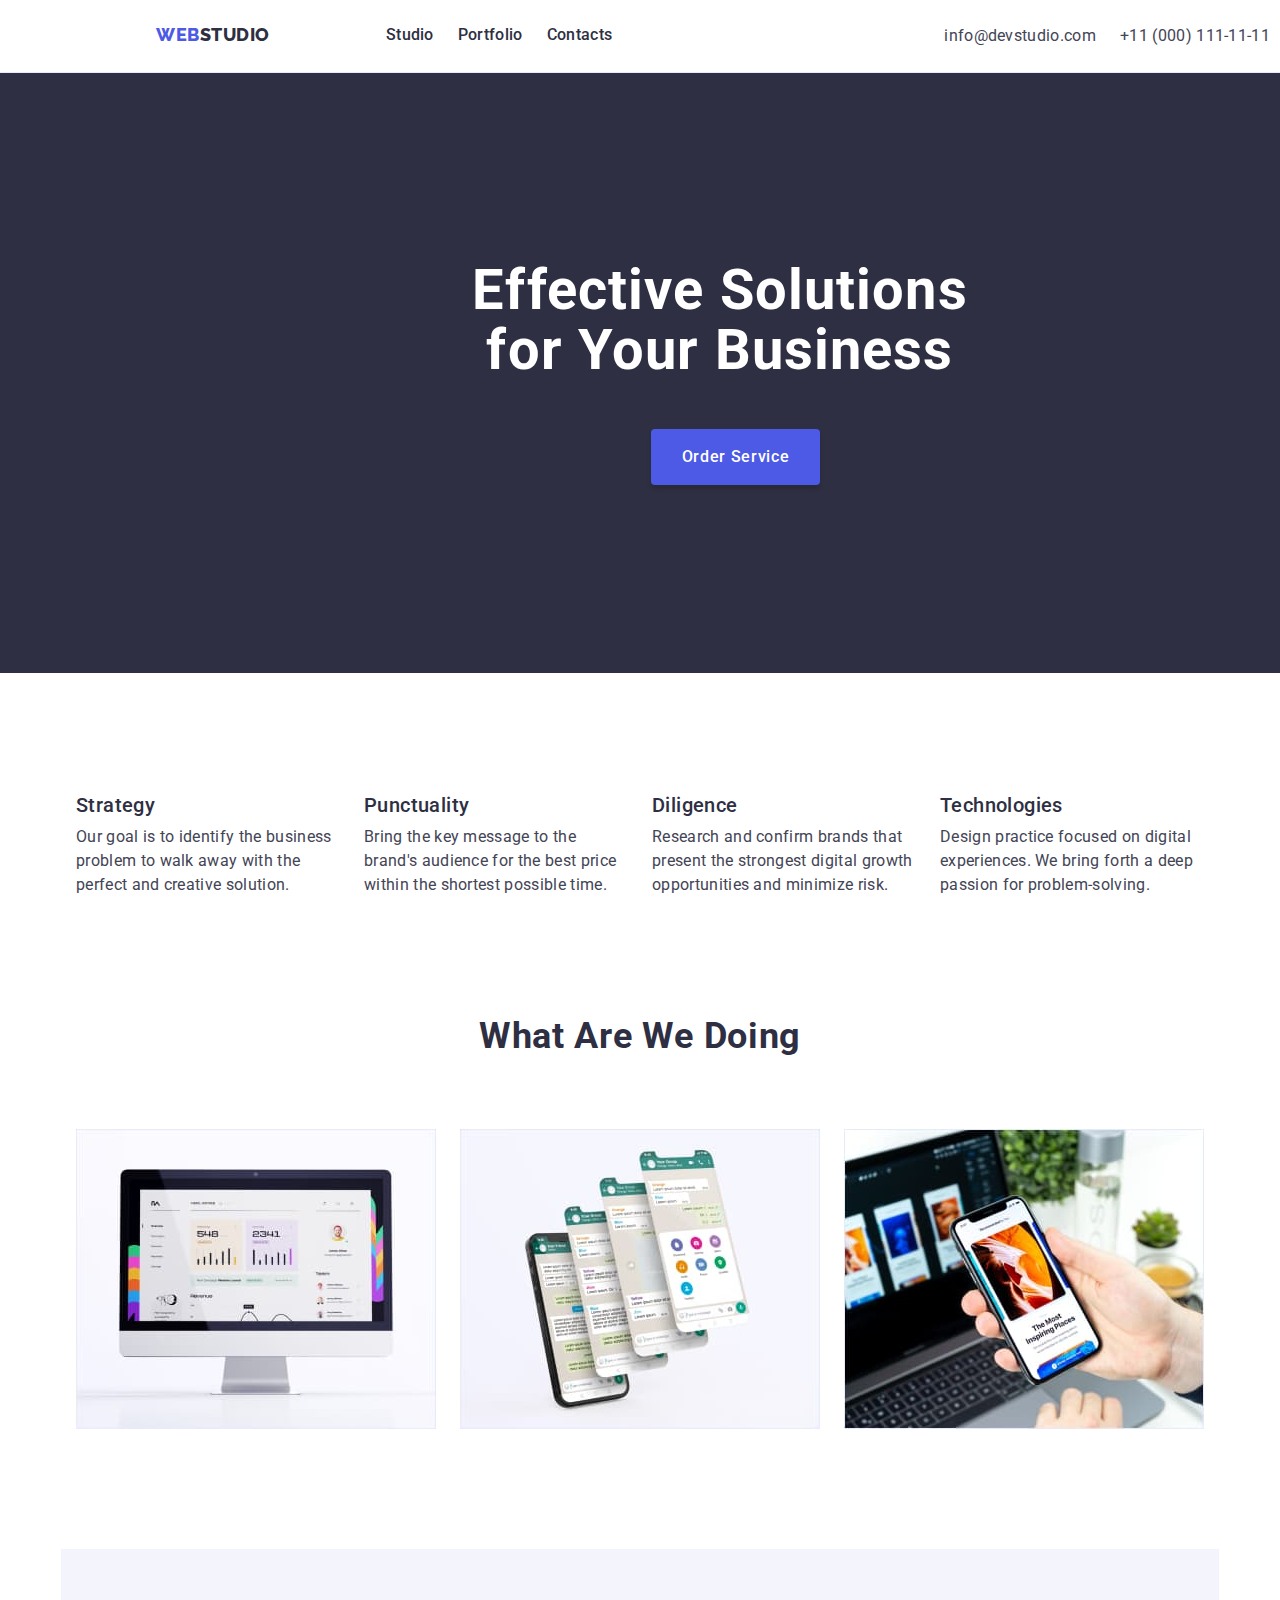
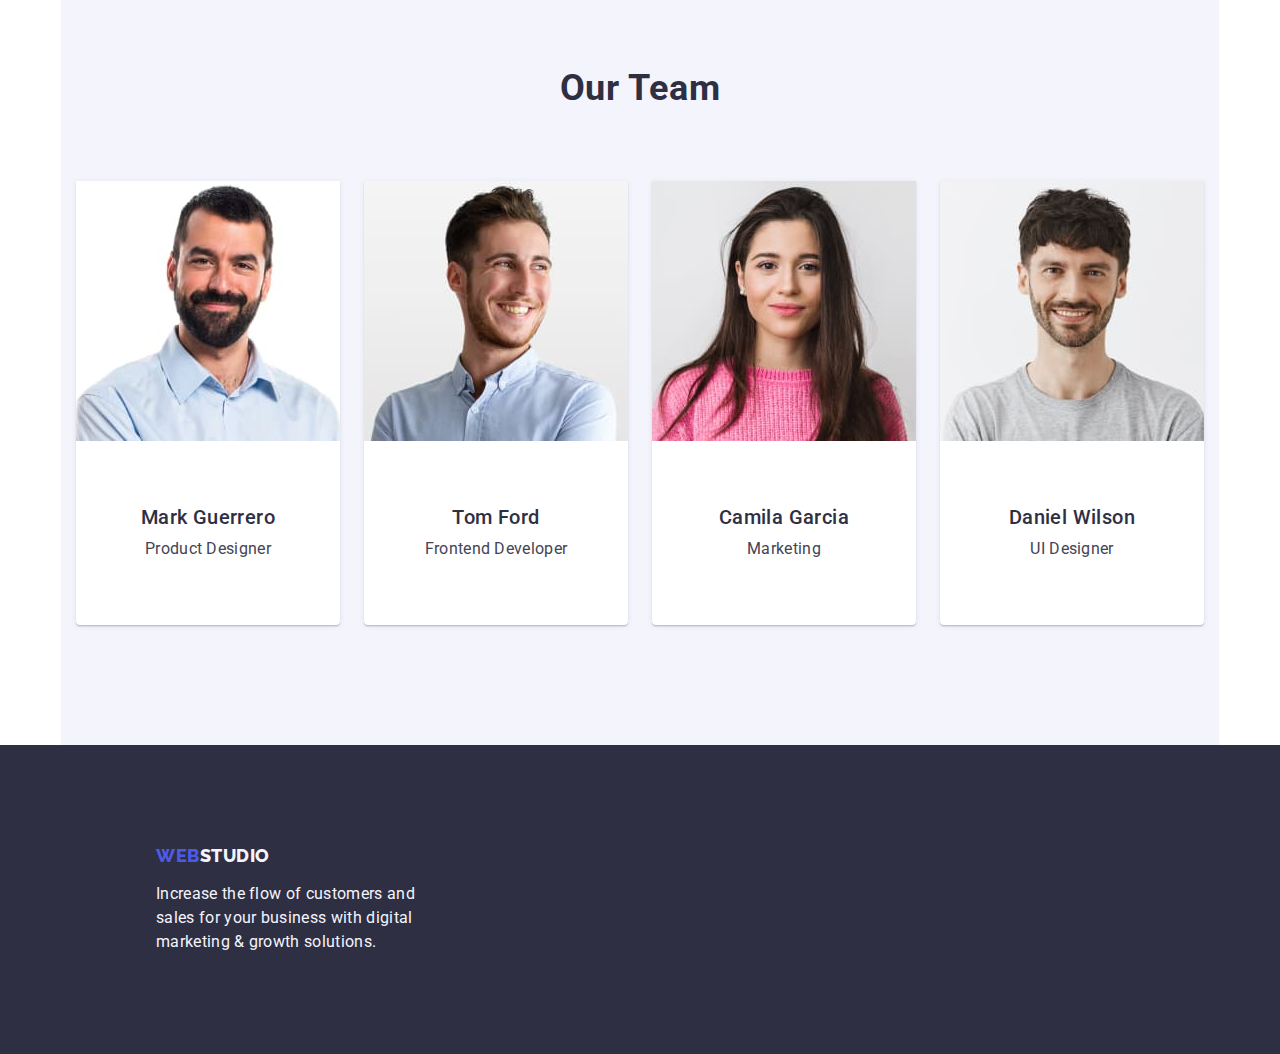
==== commit dd9dbae3: "homework#3" ====
--- a/index.html
+++ b/index.html
@@ -4,10 +4,12 @@
     <meta charset="UTF-8">
     <meta http-equiv="X-UA-Compatible" content="IE=edge">
     <meta name="viewport" content="width=device-width, initial-scale=1.0">
+    <link rel="stylesheet" href="https://cdn.jsdelivr.net/npm/modern-normalize@2.0.0/modern-normalize.min.css">
     <link rel="preconnect" href="https://fonts.googleapis.com">
     <link rel="preconnect" href="https://fonts.gstatic.com" crossorigin>
-    <link href="https://fonts.googleapis.com/css2?family=Courgette& family=Raleway:wght@800&family=Roboto:wght@400;500;700;900&display=swap"     rel="stylesheet">
-    <link rel="stylesheet" href="https://cdn.jsdelivr.net/npm/modern-normalize@2.0.0/modern-normalize.min.css">
+    <link
+      href="https://fonts.googleapis.com/css2?family=Courgette&family=Raleway:wght@800&family=Roboto:wght@400;500;700;900&display=swap"
+      rel="stylesheet">
     <link rel="stylesheet" href="./css/styles.css" />
     <title>WebStudio</title>
 </head>
@@ -51,30 +53,22 @@
     <div class="container features">
     <h2 class="visually-hidden" hidden>Our features</h2>
  <ul class="list">
-    <li>
-        <div class="features-container">
+    <li class="features-menu">
         <h3 class="features-title">Strategy</h3>
         <p class="features-text">Our goal is to identify the business
             problem to walk away with the perfect and creative solution. </p>
-        </div>
     </li>
-    <li>
-        <div class="features-container">
+    <li class="features-menu">
         <h3 class="features-title">Punctuality</h3>
         <p class="features-text">Bring the key message to the brand's audience for the best price within the shortest possible time.</p>
-    </div>
     </li>
-    <li>
-        <div class="features-container">
+    <li class="features-menu">
         <h3 class="features-title">Diligence</h3>
        <p class="features-text">Research and confirm brands that present the strongest digital growth opportunities and minimize risk.</p>
-    </div>
     </li>
-    <li>
-        <div class="features-container">
+    <li class="features-menu">
         <h3 class="features-title">Technologies</h3>
         <p class="features-text">Design practice focused on digital experiences. We bring forth a deep passion for problem-solving.</p>
-    </div>
     </li>
  </ul>
 </div>
@@ -84,19 +78,13 @@
  <h2 class="secondary-title">What are we doing</h2>
  <ul class="list">
     <li>
-        <div class="project-container">
-        <img src="./images/monitor.jpg" alt="monitor" width="360" height="300"/>
-    </div>
+         <img src="./images/monitor.jpg" alt="monitor" width="360" height="300"/>
+       </li>
+    <li>
+        <img src="./images/phone.jpg" alt="phone" width="360" height="300"/>
     </li>
     <li>
-        <div class="project-container">
-        <img src="./images/phone.jpg" alt="phone" width="360" height="300"/>
-    </div>
-    </li>
-    <li>
-        <div class="project-container">
         <img src="./images/nout.jpg" alt="nout" width="360" height="300"/>
-    </div>
     </li>
  </ul>
 </div>
@@ -106,29 +94,29 @@
  <h2 class="secondary-title">Our Team</h2>
  <ul class="list">
     <li class="comando-fon-secondary">
+        <img src="./images/mark.jpg" alt="mark" width="264" height="260"/>
         <div class="comando-container">
-        <img src="./images/mark.jpg" alt="mark" width="264" height="260"/>
         <h3 class="comando-title">Mark Guerrero</h3>
         <p class="comando-text">Product Designer</p>
     </div>
     </li>
     <li class="comando-fon-secondary">
+        <img src="./images/tom.jpg" alt="tom" width="264" height="260"/>
         <div class="comando-container">
-        <img src="./images/tom.jpg" alt="tom" width="264" height="260"/>
         <h3 class="comando-title">Tom Ford</h3>
         <p class="comando-text">Frontend Developer</p>
     </div>
     </li>
     <li class="comando-fon-secondary">
+        <img src="./images/camila.jpg" alt="camila" width="264" height="260"/>
         <div class="comando-container">
-        <img src="./images/camila.jpg" alt="camila" width="264" height="260"/>
         <h3 class="comando-title">Camila Garcia</h3>
         <p class="comando-text">Marketing</p>
     </div>
     </li>
     <li class="comando-fon-secondary">
+        <img src="./images/daniel.jpg" alt="daniel" width="264" height="260"/>
         <div class="comando-container ">
-        <img src="./images/daniel.jpg" alt="daniel" width="264" height="260"/>
         <h3 class="comando-title">Daniel Wilson</h3>
         <p class="comando-text">UI Designer</p>
     </div>
--- a/css/styles.css
+++ b/css/styles.css
@@ -24,6 +24,9 @@
     margin-top: 0;
 	margin-bottom: 0;
     padding-left: 0;
+  }
+  img {
+    display: block;
   }
 .logo {
     color: var(--logo-color);
@@ -36,7 +39,6 @@
     text-decoration: none;
     padding-top: 24px;
     padding-bottom: 24px;
-   
 }
 .logo-header {
     color: var(--secondary-color);
@@ -67,6 +69,9 @@
 }
 .contact {  
     font-style: normal;
+    padding-top: 24px;
+    padding-bottom: 24px;
+    gap: 40px;
 }
 .link-contact {
     font-size: 16px;
@@ -86,13 +91,14 @@
     align-items: center;
     margin-left: auto;
     margin-right: auto;
+    padding-top: 188px;
 }
 .hero-title {
     font-size: 56px;
     line-height: 1.07;
     color: var(--fon-text-color);
-    letter-spacing: 0.02em; 
-    padding-top: 188px;
+    letter-spacing: 0.02em;
+    /* max-width: 496px; */
    }
 .hero-button {
     font-family: 'Roboto', sans-serif;
@@ -103,7 +109,7 @@
     line-height: 1.5;
     letter-spacing: 0.04em;
     cursor: pointer;
-    width: 169px;
+    min-width: 169px;
     height: 56px;
     box-shadow: var(--box-shadow-hero-bt-color);
     border-radius: 4px;
@@ -111,6 +117,8 @@
     margin-right: 495px;
     margin-bottom: 188px;
     margin-left: 495px;
+    display: block;
+    border: none; 
 }
 .hero-button:hover,
 .hero-button:focus {
@@ -122,6 +130,7 @@
     font-size: 20px;
     line-height: 1.2;
     letter-spacing: 0.02em;
+    margin-bottom: 8px;
 }
  .features-text {
     font-size: 16px;
@@ -137,17 +146,24 @@
     text-transform: capitalize;
     margin-bottom: 72px;
     }
+ .project {
+    padding-bottom: 120px;
+ }   
  .comando {
     background-color: var(--text-footer-color);
-    width: 264px;
     padding-top: 120px;
-    margin-top: 131px;
-}
+    padding-bottom: 120px;
+}
+ .comando-container {
+    padding-top: 32px;
+    padding-bottom: 32px; 
+    padding-left: 16px; 
+    padding-right: 16px
+ }
  .comando-fon-secondary {
    background-color: var(--fon-text-color);
    box-shadow: var(--box-shadow-comando-card-color);
    border-radius: 0px 0px 4px 4px;  
-   margin-bottom: 120px;
  }
  .comando-title {
     color: var(--secondary-color);
@@ -168,6 +184,7 @@
      }
  .footer {
     padding-top: 100px;
+    padding-bottom: 100px;
       }
  .footer-section {
     background: var(--secondary-color);
@@ -177,20 +194,20 @@
     margin-left: auto;
     margin-right: auto;
      }
- .footer-text {
+.footer-text {
     font-size: 16px;
     line-height: 1.5;
     letter-spacing: 0.02em;
     color: var(--text-footer-color);
     width: 264px;
-    padding-bottom: 100px;
- }
-  .logo-footer {
+    margin-top: 16px;
+     }
+.logo-footer {
     font-family: 'Raleway', sans-serif;
     color: var(--text-footer-color);
     padding-top: 100px ;
-  }
-  .portfolio-button {
+     }
+.portfolio-button {
     font-family: 'Roboto', sans-serif;
     font-weight: 500;
     font-size: 16px;
@@ -200,20 +217,21 @@
     border: 1px solid var(--border-portfolio-color);
     color: var(--logo-color);
     cursor: pointer;
+    border-radius: 4px;
     height: 48px;
     padding-top: 12px;
     padding-right: 24px;
     padding-bottom: 12px;
     padding-left: 24px;
-    align-items: center;
-    
+    align-items: center; 
   }
   .portfolio-button:hover,
   .portfolio-button:focus {
     background: var(--active-color);
     color: var(--fon-text-color);
-  }
-    .portfolio-title {
+    border: 1px solid transparent;
+  }
+.portfolio-title {
     color: var(--secondary-color);
     font-weight: 500;
     font-size: 20px;
@@ -234,10 +252,15 @@
      
 .portfolio-card {
     background: var(--fon-text-color);
-    border-right: 1px solid var(--border-portfolio-color);
-    border-bottom: 1px solid var(--border-portfolio-color);
-    border-left: 1px solid var(--border-portfolio-color);
-    margin-bottom: 48px;
+    border: 1px solid var(--border-portfolio-color);
+    border-top: none;
+    
+}
+.portfolio-project {
+    display: flex;
+    flex-wrap: wrap;
+    column-gap: 24px;
+    row-gap: 48px;
 }
 .visually-hidden {
     position: absolute;
@@ -270,28 +293,30 @@
     padding-right: 15px;
     padding-left: 15px;   
 }
-.features-container {
+.features-menu {
     width: 264px;
+
     }
 .features {
-    margin-top: 120px;
-    margin-bottom: 120px;
-    }
-.menu-button {
-    margin-top: 96px;
-    margin-bottom: 72px;
-    align-items: center;
-    margin-left: 427px;
-    margin-right: 427px;
-           }
+    padding-top: 120px;
+    padding-bottom: 120px;
+    }
 .nav-menu {
     display: flex;
     align-items: baseline;
     margin-right: 332px;
+    align-items: center;
+    gap: 40px;
     } 
-    .portfolio {
+.portfolio {
+    padding-top: 96px;
+    padding-bottom: 120px;
     padding-left: 0;
-    margin-bottom: 72px;
+    justify-content: center;
+    }
+.portfolio-menu {
+    justify-content: center;
+    margin-bottom: 72px; 
     }
 
     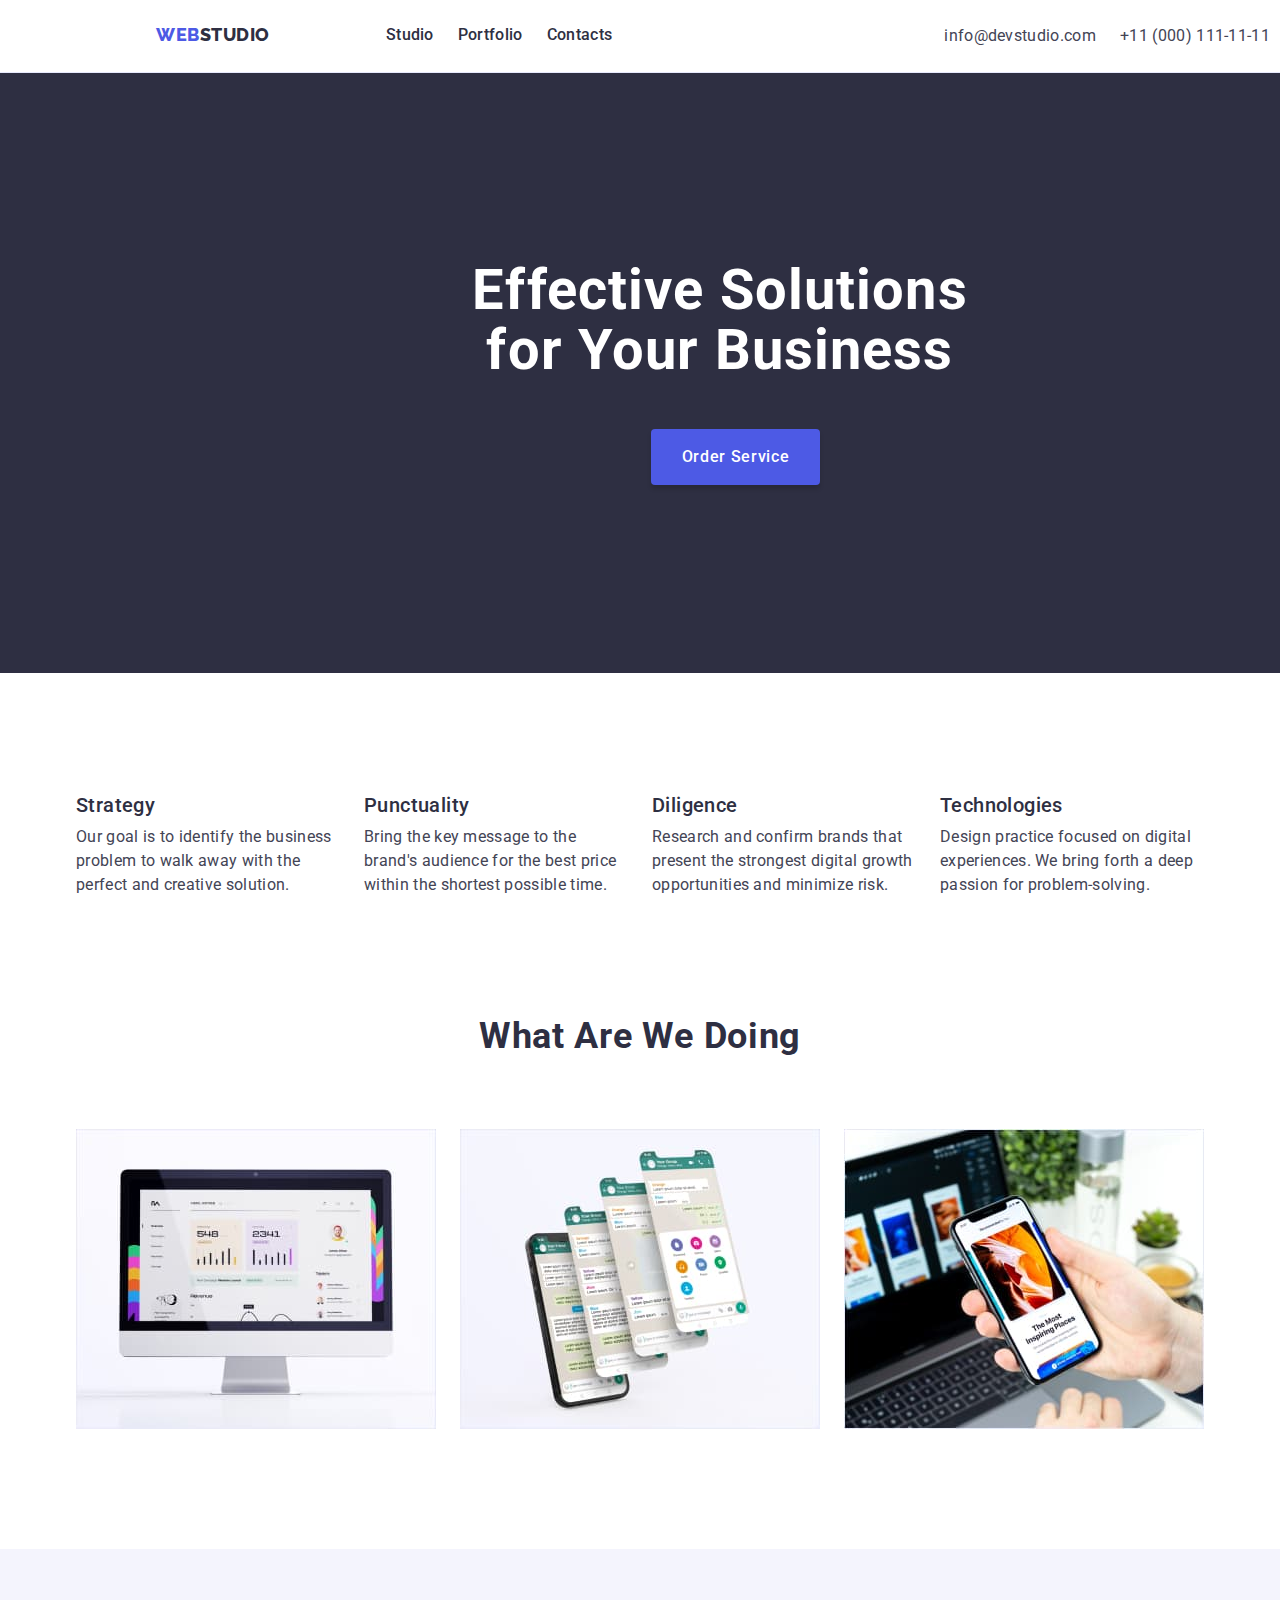
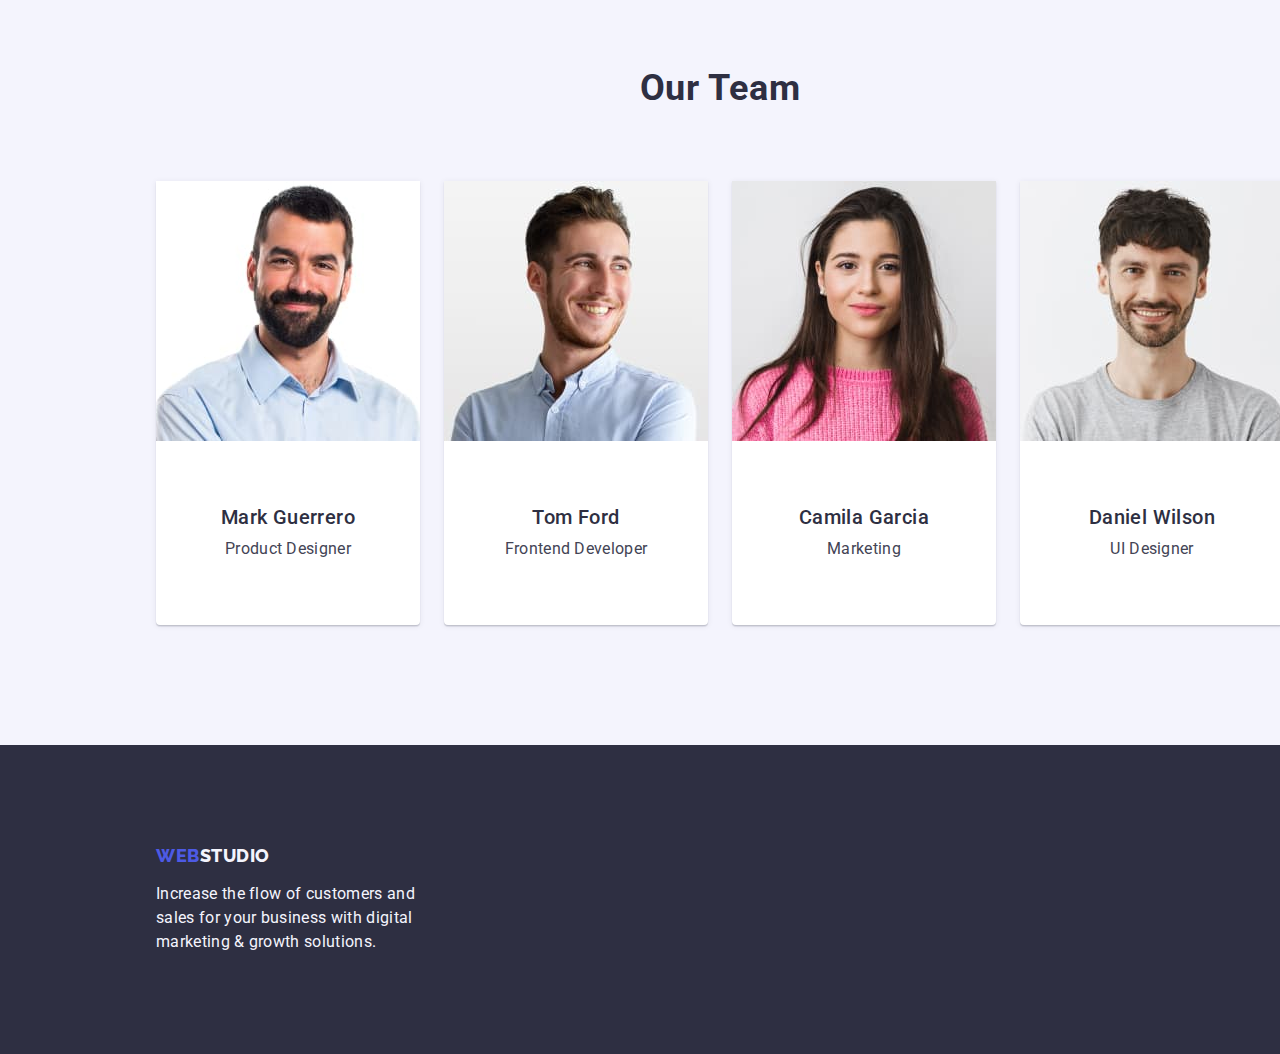
==== commit 98f2f2e6: "homework#3" ====
--- a/index.html
+++ b/index.html
@@ -49,8 +49,8 @@
  <button type="button" class="hero-button">Order Service</button>
 </div>
  </section>
- <section class="section">
-    <div class="container features">
+ <section class="section features">
+    <div class="container">
     <h2 class="visually-hidden" hidden>Our features</h2>
  <ul class="list">
     <li class="features-menu">
@@ -73,8 +73,8 @@
  </ul>
 </div>
  </section>
- <section class="section">
-    <div class="container project"> 
+ <section class="section project">
+    <div class="container"> 
  <h2 class="secondary-title">What are we doing</h2>
  <ul class="list">
     <li>
@@ -89,8 +89,8 @@
  </ul>
 </div>
 </section>
-<section class="section">
-    <div class="container comando">     
+<section class="section comando">
+    <div class="container">     
  <h2 class="secondary-title">Our Team</h2>
  <ul class="list">
     <li class="comando-fon-secondary">
--- a/css/styles.css
+++ b/css/styles.css
@@ -41,10 +41,11 @@
     padding-bottom: 24px;
 }
 .logo-header {
-    color: var(--secondary-color);
+    color: var(--secondary-color);    
+}
+.logo.link {
     margin-right: 76px;
 }
-
 .list {
     list-style: none;
     display: flex;
@@ -61,7 +62,9 @@
     line-height: 1.5;
     letter-spacing: 0.02em;
     color: var(--secondary-color); 
-  
+    gap:40px;
+    padding-top: 24px;
+    padding-bottom: 24px;
 }
 .link:hover,
 .link:focus {
@@ -88,18 +91,18 @@
     text-align: center;
     width: 1440px;
     display: flex;
-    align-items: center;
     margin-left: auto;
     margin-right: auto;
     padding-top: 188px;
+    padding-bottom: 188px;
 }
 .hero-title {
     font-size: 56px;
     line-height: 1.07;
     color: var(--fon-text-color);
     letter-spacing: 0.02em;
-    /* max-width: 496px; */
-   }
+    /* max-width: 496px;  */
+      }
 .hero-button {
     font-family: 'Roboto', sans-serif;
     background: var(--logo-color);
@@ -115,7 +118,6 @@
     border-radius: 4px;
     margin-top: 48px;
     margin-right: 495px;
-    margin-bottom: 188px;
     margin-left: 495px;
     display: block;
     border: none; 
@@ -151,6 +153,10 @@
  }   
  .comando {
     background-color: var(--text-footer-color);
+    width: 1440px;
+    display: flex;
+    margin-left: auto;
+    margin-right: auto;
     padding-top: 120px;
     padding-bottom: 120px;
 }
@@ -182,10 +188,6 @@
     letter-spacing: 0.02em;
     padding-bottom: 32px;
      }
- .footer {
-    padding-top: 100px;
-    padding-bottom: 100px;
-      }
  .footer-section {
     background: var(--secondary-color);
     width: 1440px;
@@ -193,6 +195,8 @@
     align-items: center;
     margin-left: auto;
     margin-right: auto;
+    padding-top: 100px;
+    padding-bottom: 100px;
      }
 .footer-text {
     font-size: 16px;
@@ -200,12 +204,12 @@
     letter-spacing: 0.02em;
     color: var(--text-footer-color);
     width: 264px;
-    margin-top: 16px;
-     }
+        }
 .logo-footer {
     font-family: 'Raleway', sans-serif;
     color: var(--text-footer-color);
-    padding-top: 100px ;
+    display: inline-block;
+    margin-bottom: 16px;
      }
 .portfolio-button {
     font-family: 'Roboto', sans-serif;
@@ -237,10 +241,8 @@
     font-size: 20px;
     line-height: 1.2;
     letter-spacing: 0.02em;
-    margin-top: 32px;
     margin-bottom: 8px;
-    padding-left:16px;
-  }
+}
   .portfolio-text {
     color: var(--brand-color);
     font-size: 16px;
@@ -254,6 +256,8 @@
     background: var(--fon-text-color);
     border: 1px solid var(--border-portfolio-color);
     border-top: none;
+    padding-top: 32px;
+    padding-left: 16px;
     
 }
 .portfolio-project {
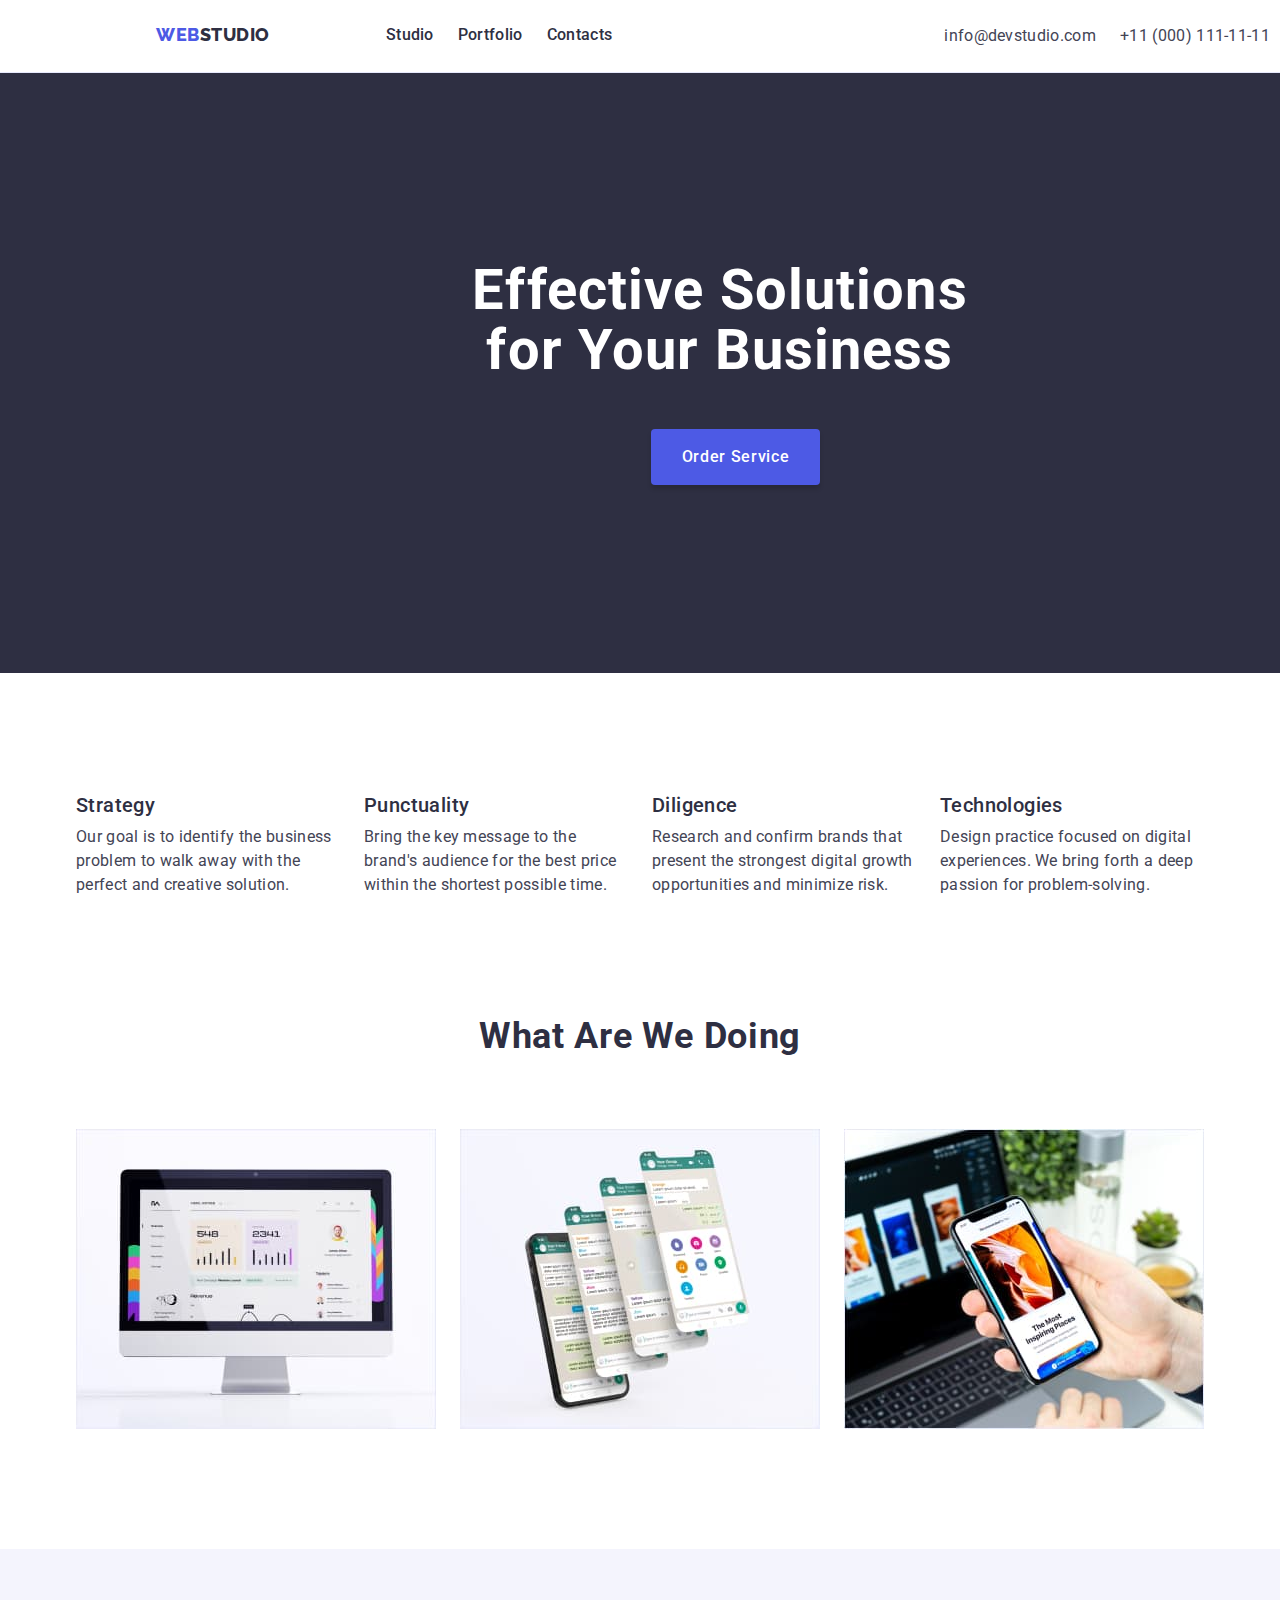
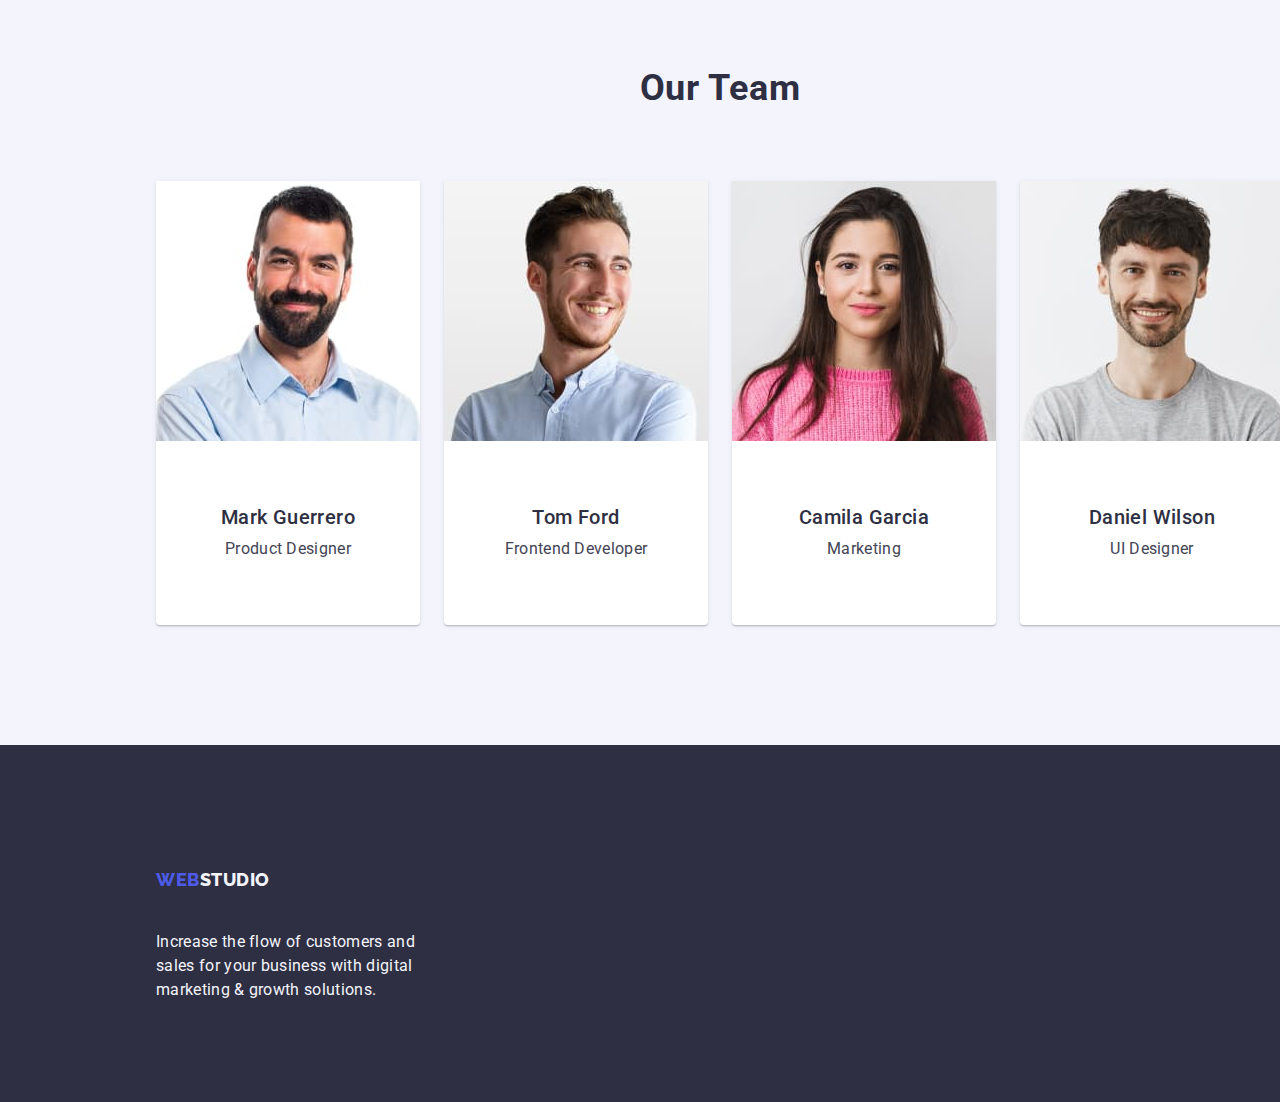
==== commit 2974bd67: "homework#3" ====
--- a/index.html
+++ b/index.html
@@ -77,13 +77,13 @@
     <div class="container"> 
  <h2 class="secondary-title">What are we doing</h2>
  <ul class="list">
-    <li>
+    <li class="project-menu">
          <img src="./images/monitor.jpg" alt="monitor" width="360" height="300"/>
        </li>
-    <li>
+    <li class="project-menu">
         <img src="./images/phone.jpg" alt="phone" width="360" height="300"/>
     </li>
-    <li>
+    <li class="project-menu">
         <img src="./images/nout.jpg" alt="nout" width="360" height="300"/>
     </li>
  </ul>
--- a/css/styles.css
+++ b/css/styles.css
@@ -39,6 +39,7 @@
     text-decoration: none;
     padding-top: 24px;
     padding-bottom: 24px;
+    display: inline-block; 
 }
 .logo-header {
     color: var(--secondary-color);    
@@ -55,14 +56,14 @@
     }
 .link {
     text-decoration: none;
+    gap:40px;
 }
 .link-header {
     font-weight: 500;
     font-size: 16px;
     line-height: 1.5;
     letter-spacing: 0.02em;
-    color: var(--secondary-color); 
-    gap:40px;
+    color: var(--secondary-color);    
     padding-top: 24px;
     padding-bottom: 24px;
 }
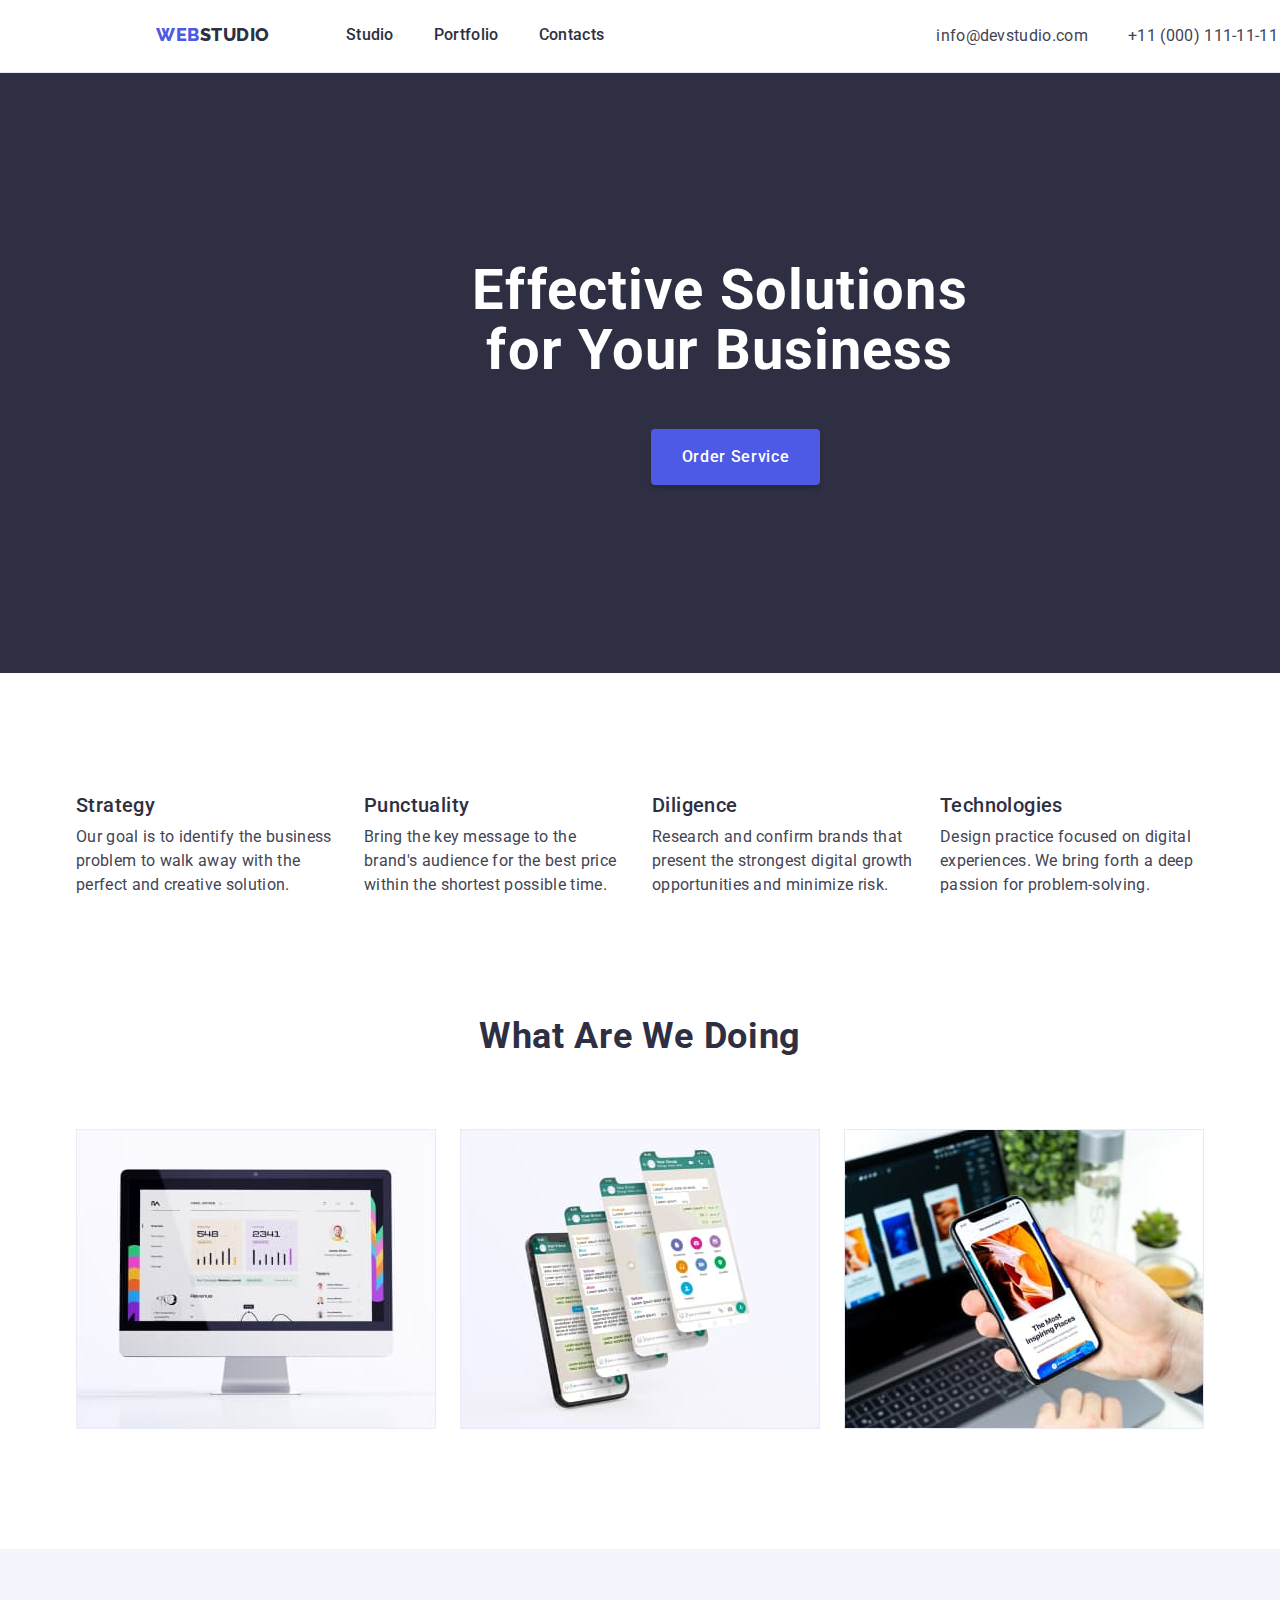
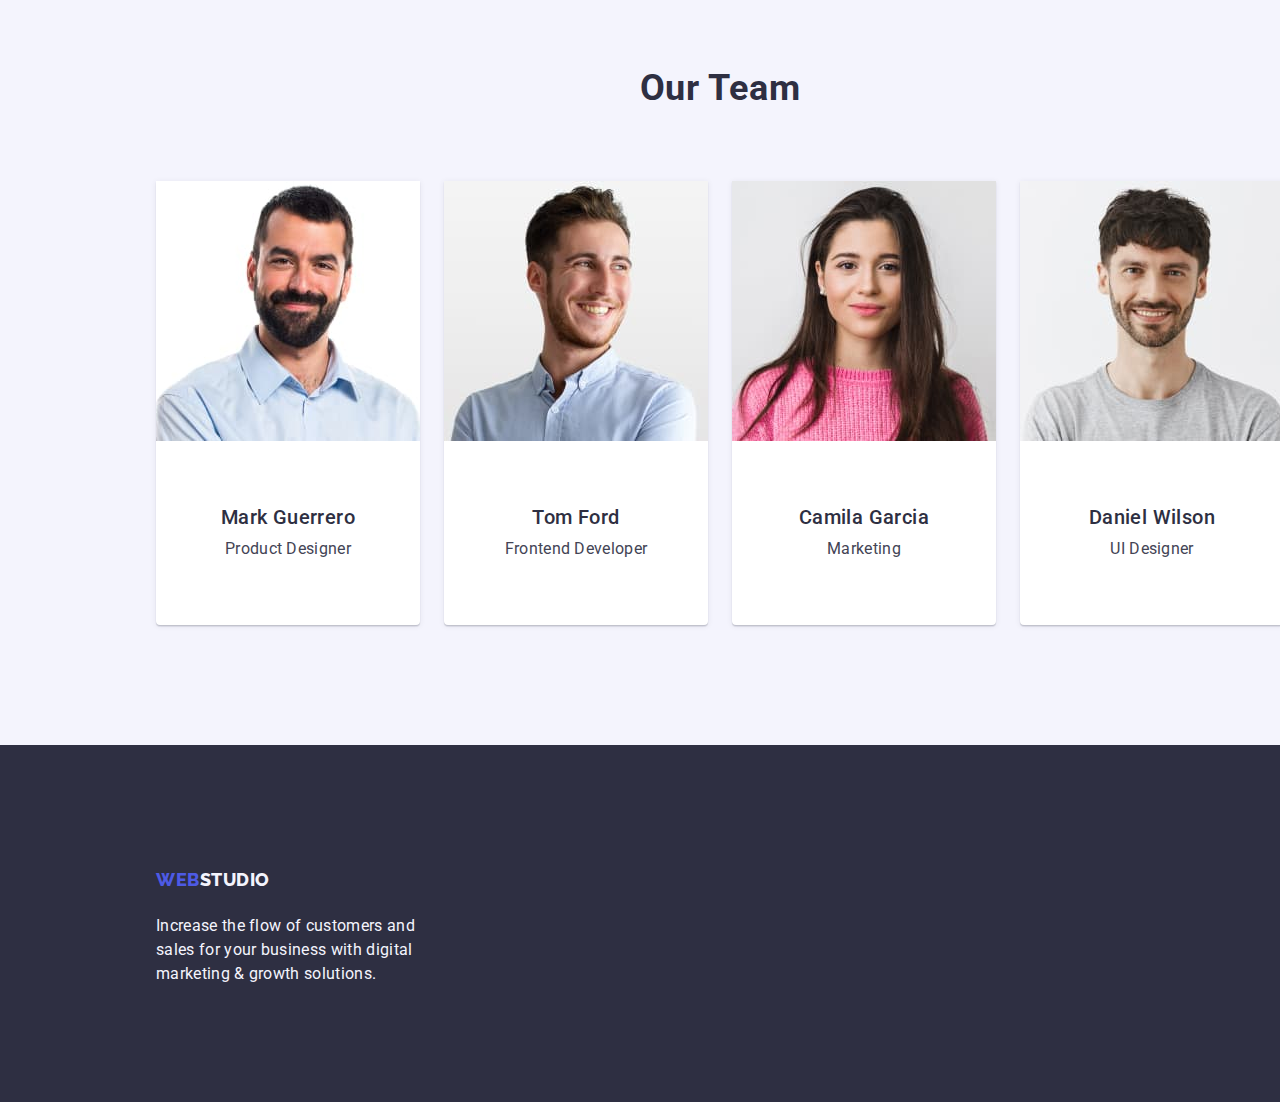
==== commit a9dd38ee: "homework#2" ====
--- a/index.html
+++ b/index.html
@@ -18,7 +18,7 @@
         <div class="container header">
         <nav class="nav-menu">
         <a href="./index.html" class="logo link">Web<span class="logo-header">Studio</span></a>
-            <ul class="list">
+            <ul class="list link-header-menu">
             <li>
                 <a href="./index.html" class="link-header link">Studio</a>
             </li>
@@ -31,7 +31,7 @@
         </ul>
         </nav>
     <address class="contact">
-    <ul class="list">
+    <ul class="list link-header-menu">
         <li>
             <a href="mailto:info@devstudio.com" class="link-contact link">info@devstudio.com</a>
         </li>
--- a/css/styles.css
+++ b/css/styles.css
@@ -16,18 +16,36 @@
     color:var(--brand-color) ;
     background-color: var(--fon-text-color);
   } 
-  h1,h2,h3,p {
+h1,h2,h3,p {
     margin-top: 0;
 	margin-bottom: 0;
   }
-  ul {
+ul {
     margin-top: 0;
 	margin-bottom: 0;
     padding-left: 0;
   }
-  img {
+img {
     display: block;
   }
+.nav-menu {
+    display: flex;
+    align-items: baseline;
+    margin-right: 332px;
+    align-items: center;
+    } 
+.header {
+    display: flex;
+    align-items: baseline; 
+    width: 1158px;  
+    }
+.header-section {
+    width: 1440px;
+    display: flex;
+    margin-left: auto;
+    margin-right: auto;
+    border-bottom: 1px solid var(--border-portfolio-color);  
+    }
 .logo {
     color: var(--logo-color);
     font-family: 'Raleway', sans-serif;
@@ -40,13 +58,14 @@
     padding-top: 24px;
     padding-bottom: 24px;
     display: inline-block; 
-}
+ }
 .logo-header {
-    color: var(--secondary-color);    
+    color: var(--secondary-color); 
+      
 }
 .logo.link {
     margin-right: 76px;
-}
+ }
 .list {
     list-style: none;
     display: flex;
@@ -56,7 +75,6 @@
     }
 .link {
     text-decoration: none;
-    gap:40px;
 }
 .link-header {
     font-weight: 500;
@@ -66,6 +84,9 @@
     color: var(--secondary-color);    
     padding-top: 24px;
     padding-bottom: 24px;
+}
+.link-header-menu {
+    gap: 40px;
 }
 .link:hover,
 .link:focus {
@@ -82,7 +103,7 @@
     line-height: 1.5;
     letter-spacing: 0.02em;
     color: var(--brand-color);
-}
+   }
 .link-contact:hover,
 .link-contact:focus {
     color: var(--active-color); 
@@ -102,7 +123,8 @@
     line-height: 1.07;
     color: var(--fon-text-color);
     letter-spacing: 0.02em;
-    /* max-width: 496px;  */
+    max-width: 496px; 
+    margin: 0 auto;
       }
 .hero-button {
     font-family: 'Roboto', sans-serif;
@@ -127,6 +149,14 @@
 .hero-button:focus {
     background: var(--active-color);
 }
+.features-menu {
+    width: 264px;
+
+    }
+.features {
+    padding-top: 120px;
+    padding-bottom: 120px;
+    }
 .features-title {
     color: var(--secondary-color);
     font-weight: 500;
@@ -135,12 +165,12 @@
     letter-spacing: 0.02em;
     margin-bottom: 8px;
 }
- .features-text {
-    font-size: 16px;
-    line-height: 1.5;
-    letter-spacing: 0.02em;
- }
- .secondary-title {
+.features-text {
+    font-size: 16px;
+    line-height: 1.5;
+    letter-spacing: 0.02em;
+ }
+.secondary-title {
     color: var(--secondary-color);
     font-size: 36px;
     line-height: 1.11;
@@ -149,10 +179,10 @@
     text-transform: capitalize;
     margin-bottom: 72px;
     }
- .project {
+.project {
     padding-bottom: 120px;
  }   
- .comando {
+.comando {
     background-color: var(--text-footer-color);
     width: 1440px;
     display: flex;
@@ -161,18 +191,18 @@
     padding-top: 120px;
     padding-bottom: 120px;
 }
- .comando-container {
+.comando-container {
     padding-top: 32px;
     padding-bottom: 32px; 
     padding-left: 16px; 
     padding-right: 16px
  }
- .comando-fon-secondary {
+.comando-fon-secondary {
    background-color: var(--fon-text-color);
    box-shadow: var(--box-shadow-comando-card-color);
    border-radius: 0px 0px 4px 4px;  
  }
- .comando-title {
+.comando-title {
     color: var(--secondary-color);
     font-weight: 500;
     font-size: 20px;
@@ -182,14 +212,14 @@
     padding-top: 32px;
     margin-bottom: 8px;
  }
- .comando-text {
+.comando-text {
     font-size: 16px;
     line-height: 1.5;
     text-align: center;
     letter-spacing: 0.02em;
     padding-bottom: 32px;
      }
- .footer-section {
+.footer-section {
     background: var(--secondary-color);
     width: 1440px;
     display: flex;
@@ -204,14 +234,26 @@
     line-height: 1.5;
     letter-spacing: 0.02em;
     color: var(--text-footer-color);
-    width: 264px;
+    max-width: 264px;
         }
 .logo-footer {
     font-family: 'Raleway', sans-serif;
     color: var(--text-footer-color);
     display: inline-block;
+     }
+.footer {
     margin-bottom: 16px;
-     }
+}
+.portfolio {
+    padding-top: 96px;
+    padding-bottom: 120px;
+    padding-left: 0;
+    justify-content: center;
+    }
+.portfolio-menu {
+    justify-content: center;
+    margin-bottom: 72px; 
+    }
 .portfolio-button {
     font-family: 'Roboto', sans-serif;
     font-weight: 500;
@@ -230,12 +272,20 @@
     padding-left: 24px;
     align-items: center; 
   }
-  .portfolio-button:hover,
-  .portfolio-button:focus {
+.portfolio-button:hover,
+.portfolio-button:focus {
     background: var(--active-color);
     color: var(--fon-text-color);
     border: 1px solid transparent;
   }
+.portfolio-project {
+    display: flex;
+    flex-wrap: wrap;
+    column-gap: 24px;  
+}
+.portfolio-project-menu {
+    row-gap: 48px;   
+}
 .portfolio-title {
     color: var(--secondary-color);
     font-weight: 500;
@@ -244,28 +294,17 @@
     letter-spacing: 0.02em;
     margin-bottom: 8px;
 }
-  .portfolio-text {
+.portfolio-text {
     color: var(--brand-color);
     font-size: 16px;
     line-height: 1.5;
     letter-spacing: 0.02em;
-    padding-left:16px;
-    margin-bottom: 32px;
-     }
-     
+ }     
 .portfolio-card {
     background: var(--fon-text-color);
     border: 1px solid var(--border-portfolio-color);
     border-top: none;
-    padding-top: 32px;
-    padding-left: 16px;
-    
-}
-.portfolio-project {
-    display: flex;
-    flex-wrap: wrap;
-    column-gap: 24px;
-    row-gap: 48px;
+    padding: 32px 16px;
 }
 .visually-hidden {
     position: absolute;
@@ -279,18 +318,6 @@
     clip-path: inset(100%);
     margin: -1px;
   }
-.header-section {
-    width: 1440px;
-    display: flex;
-    margin-left: auto;
-    margin-right: auto;
-    border-bottom: 1px solid var(--border-portfolio-color);  
-}
-.header {
-    display: flex;
-    align-items: baseline; 
-    width: 1158px;  
-}
 .container {
     width: 1158px;
     margin-right: auto;
@@ -298,30 +325,4 @@
     padding-right: 15px;
     padding-left: 15px;   
 }
-.features-menu {
-    width: 264px;
-
-    }
-.features {
-    padding-top: 120px;
-    padding-bottom: 120px;
-    }
-.nav-menu {
-    display: flex;
-    align-items: baseline;
-    margin-right: 332px;
-    align-items: center;
-    gap: 40px;
-    } 
-.portfolio {
-    padding-top: 96px;
-    padding-bottom: 120px;
-    padding-left: 0;
-    justify-content: center;
-    }
-.portfolio-menu {
-    justify-content: center;
-    margin-bottom: 72px; 
-    }
-
     